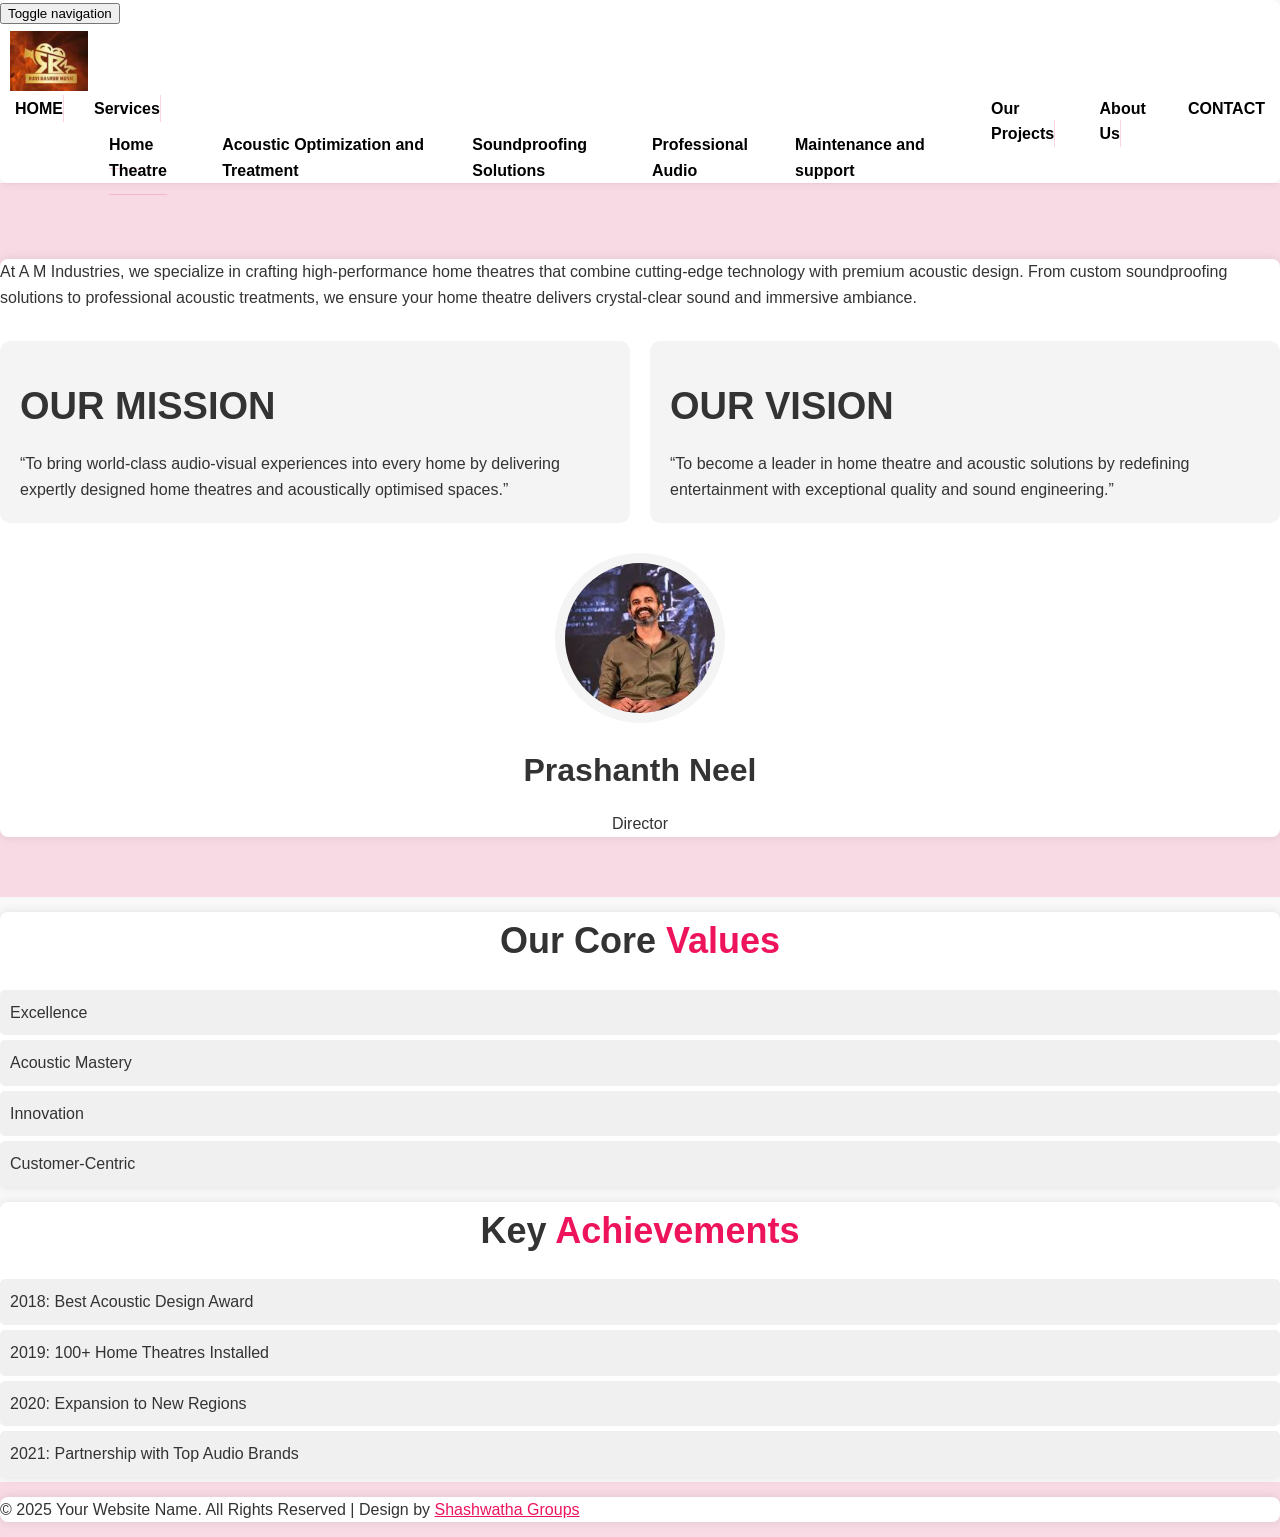
==== about.html @ f6847333 "am indrustries website" ====
<!DOCTYPE html>
<html lang="en">
<head>
    <meta charset="UTF-8">
    <meta name="viewport" content="width=device-width, initial-scale=1.0">
    <title>Contact Us</title>
    <link rel="stylesheet" href="css/global.css">
    <head>
        <meta charset="utf-8">
        <meta http-equiv="X-UA-Compatible" content="IE=edge">
        <meta name="viewport" content="width=device-width, initial-scale=1">
        <title>The Music</title>
        <link href="css/bootstrap.min.css" rel="stylesheet">
        <link href="css/global.css" rel="stylesheet">
        <link rel="stylesheet" type="text/css" href="css/font-awesome.min.css" />
        <link href="https://fonts.googleapis.com/css?family=Alata&display=swap" rel="stylesheet">
        <script src="js/jquery-2.1.1.min.js"></script>
        <script src="js/bootstrap.min.js"></script>
        <script src="js/ekko-lightbox.js"></script>
      </head>
</head>


<body>
    <body data-spy="scroll" data-target=".navbar" data-offset="50">
        <section id="header">
            <nav class="navbar navbar-default navbar-fixed-top">
                <div class="container">
                    <!-- Brand and toggle get grouped for better mobile display -->
                    <div class="navbar-header page-scroll">
                        <button type="button" class="navbar-toggle" data-toggle="collapse" data-target="#bs-example-navbar-collapse-1">
                            <span class="sr-only">Toggle navigation</span>
                            <span class="icon-bar"></span>
                            <span class="icon-bar"></span>
                            <span class="icon-bar"></span>
                        </button>
                        <a class="navbar-brand" href="index.html" style="display: flex; align-items: center;">
                        <img src="img/image3.png" alt="Logo" style="height: 60px; max-width: 100px; object-fit: contain;">
                    </a>
                    </div>
        

    <div class="collapse navbar-collapse" id="bs-example-navbar-collapse-1">
        <ul class="nav navbar-nav navbar-right">
            <li>
                <a class="tag_menu" href="index.html">HOME</a>
            </li>
            <li class="dropdown">
                <a class="tag_menu" href="#" data-toggle="dropdown" role="button" aria-expanded="false">Services<span class="caret"></span></a>
                <ul class="dropdown-menu drop_3" role="menu">
                  <li><a href="HomeTheatre.html">Home Theatre</a></li>
                  <li><a class="border_none" href="Acoustic.html">Acoustic Optimization and Treatment</a></li>
                  <li><a class="border_none" href="Soundproof.html">Soundproofing Solutions</a></li>
                  <li><a class="border_none" href="audio.html">Professional  Audio</a></li>
                  <li><a class="border_none" href="Maintenance.html">Maintenance and support</a></li>
                </ul>
             </li>
            <li>
                <a class="tag_menu" href="project.html">Our Projects</a>
            </li>
            <li>
                <a class="tag_menu" href="about.html">About Us</a>
            </li>
            
            
            
            <li>
                <a class="tag_menu border_none" href="Contact.html">CONTACT</a>
            </li>
            
        </ul>

    </div>
    <!-- /.navbar-collapse -->
</div>
<!-- /.container-fluid -->
</nav>
</section>


<section id="video">
    <div class="container">
      <div class="row">
        <div class="albums_1 text-center clearfix">
          <div class="col-sm-12">
            <p>
              At A M Industries, we specialize in crafting high-performance home
              theatres that combine cutting-edge technology with premium
              acoustic design. From custom soundproofing solutions to
              professional acoustic treatments, we ensure your home theatre
              delivers crystal-clear sound and immersive ambiance.
            </p>
          </div>
        </div>
		<div class="mission-vision">
            <div class="mission">
                <h2>OUR MISSION</h2>
                <p>“To bring world-class audio-visual experiences into every home by
					delivering expertly designed home theatres and acoustically
					optimised spaces.”</p>
            </div>
            <div class="vision">
                <h2>OUR VISION</h2>
                <p>“To become a leader in home theatre and acoustic solutions by
					redefining entertainment with exceptional quality and sound
					engineering.”</p>
            </div>
        </div>

        <div class="team-section">
            <div class="team-member">
                <img src="img/prashanth.jpeg" alt="Adarsha R.K">
                <h3>Prashanth Neel</h3>
                <p>Director</p>
            </div>
            <!-- <div class="team-member">
                <img src="images/team2.jpg" alt="Abhilash P">
                <h3>Abhilash P</h3>
                <p>Business Head</p>
            </div> -->
        </div>
       
  </section>

  <style>
    
    
    .key {
        padding: 10px;
        background-color: #f0f0f0;
        margin: 5px 0;
        cursor: pointer;
        border-radius: 5px;
        position: relative;
    }
    .content {
        display: none;
        padding: 10px;
        background-color: #d9edf7;
        margin: 5px 0;
        border-radius: 5px;
        position: absolute;
        left: 100%;
        top: 0;
        width: 200px;
    }
    .key:hover .content {
        display: block;
    }
</style>
  <section>
    <div class="container">
        <h1>Our Core <span class="col_1">Values</span></h1>
        <div class="key">Excellence
            <div class="content">We strive for perfection in every project.</div>
        </div>
        <div class="key">Acoustic Mastery
            <div class="content">Precision in soundproofing and sound optimization.</div>
        </div>
        <div class="key">Innovation
            <div class="content">Staying ahead with the latest advancements in audiovisual and acoustic technology.</div>
        </div>
        <div class="key">Customer-Centric
            <div class="content">Crafting solutions tailored to every client's unique needs.</div>
        </div>
    </div>
</section>

<section>
    <div class="container">
        <h1>Key <span class="col_1">Achievements</span></h1>
        <div class="key">2018: Best Acoustic Design Award
            <div class="content">Recognized for outstanding acoustic optimization in residential spaces.</div>
        </div>
        <div class="key">2019: 100+ Home Theatres Installed
            <div class="content">Surpassed the milestone of installing over 100 custom home theatres.</div>
        </div>
        <div class="key">2020: Expansion to New Regions
            <div class="content">Extended our services to multiple new cities across the country.</div>
        </div>
        <div class="key">2021: Partnership with Top Audio Brands
            <div class="content">Collaborated with leading audio equipment manufacturers to enhance service offerings.</div>
        </div>
    </div>
</section>


<section id="footer_bottom">
    <div class="container">
     <div class="row">
       <div class="footer_bottom_1 text-center clearfix">
        <div class="col-sm-12">
         <p class="mgt col_5"> © 2025 Your Website Name. All Rights Reserved | Design by <a class="col_1" href="http://www.Shashwatha Groups.com">Shashwatha Groups</a></p>
        </div>
      </div>
     </div>
    </div>
   </section>
   
   <script>
       $(document).ready(function() {              
       $('i.glyphicon-thumbs-up, i.glyphicon-thumbs-down').click(function(){    
           var $this = $(this),
           c = $this.data('count');    
           if (!c) c = 0;
           c++;
           $this.data('count',c);
           $('#'+this.id+'-bs3').html(c);
       });      
       $(document).delegate('*[data-toggle="lightbox"]', 'click', function(event) {
           event.preventDefault();
           $(this).ekkoLightbox();
       });                                        
   }); 
   
       </script>
   </body>
    
   </html>
---- css/global.css ----
/*
Template Name: The Music
File: Layout CSS
Author: TemplatesOnWeb
Author URI: https://www.Shashwatha Groups.com/
Licence: <a href="https://www.Shashwatha Groups.com/license">Website Template Licence</a>
*/
body{
  font-family: 'Alata', sans-serif;
     }
  h1,h2,h3,h4,h5,h6{
  padding:0;
  margin:0;
  color:#333;
  }
  a{
   color:#333;
   }
  a:hover{
  text-decoration:none;
  color:#333;
  }
  a:focus{
  text-decoration:none;
  color:#333;
  }
  ul{
  padding:0;
  margin:0;
  list-style:none;
  margin-top:15px;
  }
  li{
   font-size:16px;
    }
  p{
  padding:0;
  margin:0;
  font-size:16px;
  margin-top:15px;
  }
  h1{
  font-size:45px;
  margin-top:15px;
  font-weight:bold;
  }
  h2{
  font-size:38px;
  margin-top:15px;
  font-weight:bold;
  }
  h3{
  font-size:32px;
  margin-top:15px;
  font-weight:bold;
  }
  h4{
  font-size:24px;
  margin-top:15px;
  font-weight:bold;
  }
  h5{
  font-size:18px;
  margin-top:15px;
  }
  h6{
  font-size:16px;
  margin-top:15px;
  }
  .space_left{
  padding-left:0; 
  } 
  .space_right{
  padding-right:0;
  } 
  .space_all{
  padding:0; 
  } 
  .iw{
     width:100%;
     }
  .button{
  background:#ed145b;
  display:inline-block;
  color:#fff;
  padding:15px 30px 17px 30px;
  margin-top:10px;
    }
  .button:hover{
  background:#333;
  color:#fff;
    }
  .button_1{
  background:#333;
  display:inline-block;
  color:#fff;
  padding:15px 30px 17px 30px;
  margin-top:10px;
    }
  .button_1:hover{
  background:#ed145b;
  color:#fff;
    }
  
  .border_none{
    border:none!important;
    }
  .mgt{
    margin-top:0!important;
    }
  .bold{
   font-weight:bold!important;
    }
  .normal{
   font-weight:100!important;
    }
  .navbar {
   min-height:auto; 
   margin-bottom:0;
   border:none;
   border-radius:0;
  }
  .col{
  color:#fff;  
    }
  .col_1{
   color:#ed145b;
   }
  .col_2{
   color:#999;
   }
  .col_3{
   color:#ddd!important;
   }
  .pdb{
  padding-bottom:0!important; 
   }
  .block{
  display:block; 
   }
  .inline{
  display:inline-block; 
   }
  .big{
  text-transform:uppercase; 
   }
  /*********************header****************/
  #header .navbar{
  background:#fff;
  border-bottom:1px solid #ed145b2e; 
   }
  /* .navbar-brand{
  background:#333!important;
  color:#fff!important; 
  font-size:32px;
  padding:0;
  margin:0;
  padding:12px 10px;
   } */
  .tag_menu{
  color:#000!important; 
  font-weight:bold;
  border-right:1px solid #ed145b2e;
  padding-top:5px!important;
  padding-bottom:5px!important;
  margin-top:10px;
   }
  .tag_menu:hover{
  color:#ed145b!important;
  background:none!important;
   }
  .tag_menu:focus{
  color:#ed145b!important;
  background:none!important;
   }
  .drop_1 {
  min-width: 200px;
  margin-top:11px!important;
  }
  .drop_1 a {
  padding-top: 15px!important;
  padding-bottom: 15px!important;
  font-weight: bold!important;
  }
  .drop_1 a:hover {
  background:#ed145b!important;
  color:#fff!important;
  }
  .navbar .navbar-nav>.active>a {
  background: none!important;
  color: #ed145b!important;
  }
  .active_tab{
  background: none!important;
  color: #ed145b!important; 
   }
   
  #header .drop_3 {
  padding:0;
  min-width: 200px;
  margin-top: 11px;
  border-radius: 0;
  }
  #header .drop_3 a {
  padding-top: 15px;
  padding-bottom: 15px;
  color: #000;
  border-bottom: 1px solid #ed145b2e;
  }
  #header .drop_3 a:hover {
  background:none;
  color: #ed145b;
  }
  /*********************header_end****************/
  
  /*********************center_home****************/
  .fade-carousel {
      position: relative;
      min-height: 600px;
  }
  .fade-carousel .carousel-inner .item {
      min-height: 600px;
  }
  .fade-carousel .carousel-indicators > li {
      margin: 0 4px;
      opacity: .8;
  }
  .fade-carousel .carousel-indicators > li.active {
    opacity: 1;
  }
  
  .hero h1{
  font-size:52px;
  color:#fff;
   }
  .hero h3{
  color:#fff;
   }
  .hero p{
  color:#fff;
   }
  /********************************/
  /*          Hero Headers        */
  /********************************/
  .hero {
      position: absolute;
    width:40%;
      top: 52%;
      left:25%;
    padding:20px 15px;
      z-index: 2;
      text-transform:capitalize;
      text-shadow: 1px 1px 0 rgba(0,0,0,.75);
    -webkit-transform: translate3d(-50%,-50%,0);
    -moz-transform: translate3d(-50%,-50%,0);
    -ms-transform: translate3d(-50%,-50%,0);
    -o-transform: translate3d(-50%,-50%,0);
    transform: translate3d(-50%,-50%,0);
    background:#ed145b47;
  }
  
  
  .fade-carousel .carousel-inner .item .hero {
      opacity: 0;
      -webkit-transition: 2s all ease-in-out .1s;
         -moz-transition: 2s all ease-in-out .1s; 
          -ms-transition: 2s all ease-in-out .1s; 
           -o-transition: 2s all ease-in-out .1s; 
              transition: 2s all ease-in-out .1s; 
  }
  .fade-carousel .carousel-inner .item.active .hero {
      opacity: 1;
      -webkit-transition: 2s all ease-in-out .1s;
         -moz-transition: 2s all ease-in-out .1s; 
          -ms-transition: 2s all ease-in-out .1s; 
           -o-transition: 2s all ease-in-out .1s; 
              transition: 2s all ease-in-out .1s;    
  }
  
  /********************************/
  /*            Overlay           */
  /********************************/
  .overlay {
      position: absolute;
      width: 100%;
      height: 100%;
      z-index: 2;
      opacity: 1;
  }
  
  /********************************/
  /*          Custom Buttons      */
  /********************************/
  
  /********************************/
  /*       Slides backgrounds     */
  /********************************/
  .fade-carousel .slides .slide-1, 
  .fade-carousel .slides .slide-2,
  .fade-carousel .slides .slide-3 {
    min-height: 800px;
    background-size: cover;
    background-position: center center;
    background-repeat: no-repeat;
  }
  .fade-carousel .slides .slide-1 {
       background-image: url(../img/image7.png);
  }
  .fade-carousel .slides .slide-2 {
    background-image: url(../img/009.jpg);
  }
  .fade-carousel .slides .slide-3 {
    background-image: url(../img/blank-empty-cinema-theater-space-260nw-2500893543.jpg);
  }
  #center .carousel-indicators{
    bottom:0;
    }
  .fade-carousel .carousel-indicators > li{
        background: #fff;
      border-color: #fff;
      width:18px;
      height:18px;
    }
  .fade-carousel .carousel-indicators > li.active{
        width:18px;
      height:18px;
      background:#ed145b;
      border-color:#ed145b;
    }
  /*********************center_home_end****************/
  
  /*********************albums****************/
  #albums{
  padding-top:60px;
  padding-bottom:60px; 
   }
  .albums_2i h4 a{
  background:#ed145b;
  width:70%;
  margin-left:auto;
  margin-right:auto; 
  text-align:center;
  padding:8px;
  display:block;
  color:#fff;
   }
  .albums_2i h4 a:hover{
  background:#333;
   }
  .albums_2i h5{
  background:#000;
  width:60%;
  padding:8px;
  margin-left:auto;
  margin-right:auto; 
  color:#fff;
   }
  .albums_2{
  margin-top:30px; 
   }
  .albums_2i img:hover{
  border-radius:50%; 
   }
  .albums_3{
  margin-top:10px; 
   }
  /*********************albums_end****************/
  
  body {
    font-family: Arial, sans-serif;
    margin: 0;
    padding: 0;
    color: #333;
    line-height: 1.6;
}

header {
    display: flex;
    justify-content: space-between;
    align-items: center;
    background: #fff;
    padding: 20px;
    border-bottom: 2px solid red;
}

.logo h1 {
    font-size: 24px;
    margin: 0;
}

nav ul {
    list-style: none;
    display: flex;
    margin: 0;
    padding: 0;
}

nav ul li {
    margin: 0 15px;
}

nav ul li a {
    text-decoration: none;
    font-size: 16px;
    color: black;
    font-weight: bold;
}

nav ul li a.active {
    color: red;
}

.about-section {
    max-width: 1100px;
    margin: 30px auto;
    padding: 20px;
    text-align: center;
}

.mission-vision {
    display: flex;
    justify-content: space-between;
    gap: 20px;
    margin-top: 30px;
}

.mission, .vision {
    flex: 1;
    background: #f4f4f4;
    padding: 20px;
    border-radius: 10px;
}

.team-section {
    display: flex;
    justify-content: center;
    gap: 30px;
    margin-top: 30px;
}

.team-member {
    text-align: center;
}

.team-member img {
    width: 150px;
    height: 150px;
    border-radius: 50%;
    object-fit: cover;
    background: #f4f4f4;
    padding: 10px;
}

footer {
    background: red;
    color: white;
    text-align: center;
    padding: 15px;
    margin-top: 30px;
}






  .services {
    text-align: center;
}

.service-container {
    display: flex;
    flex-wrap: wrap;
    justify-content: center;
    gap: 20px;
}

.service {
    width: 300px;
    text-align: center;
}

.service img {
    width: 100%;
    height: auto;
    border-radius: 10px;
}

.service-btn {
    background-color: #ff0066;
    color: white;
    border: none;
    padding: 10px;
    width: 100%;
    font-size: 16px;
    cursor: pointer;
    border-radius: 5px;
}

.service-btn:hover {
    background-color: #cc0052;
}




  /* Services Section */
.services-section {
  text-align: center;
  padding: 50px;
  background: #fff;
}

.service {
  background: #ddd;
  padding: 20px;
  margin: 10px;
  display: inline-block;
  width: 30%;
  border-radius: 10px;
  box-shadow: 0 4px 6px rgba(0, 0, 0, 0.1);
  transition: transform 0.3s;
}

.service:hover {
  transform: scale(1.05);
}

  /*********************events****************/
  
  
  #events{
  padding-top:60px;
  padding-bottom:60px;
  background:#ed145b21;
   }
  .events_1i span{
  font-size:40px;
  display:inline-block;
  margin-right:5px; 
   }
  .events_1i h6{
  display:inline-block; 
   }
  .events_1i1 img{
  display:inline-block;
  margin-right:10px;
  float:left;
   }
  .events_1i1{
  margin-top:10px;
   }
  .events_1{
  background:#fff;
  padding:12px 15px 15px 15px; 
  margin-top:30px;
   }
  .events_1i2 h5{
  margin-top:5px!important;
   }
  /*********************events_end****************/
  
  /*********************timing****************/
  #timing{
  background:#333;
  padding-top:60px;
  padding-bottom:60px; 
   }
  .preview_1li1 ul li{
  display:inline-block;
  text-align:center;
  background:#ed145b;
  color:#fff;
  width:100px;
  height:100px;
  font-size:30px;
  font-weight:bold;
  padding-top:15px;
  margin-left:3px;
  margin-right:3px;
  border-radius:3px;
   }
  .preview_1li1 ul li span{
  font-size:14px;
  display:block; 
   }
  /*********************timing_end****************/
  
  /*********************gallery****************/
  #gallery{
  padding-top:60px;
  padding-bottom:60px; 
   }
  
  .modal-content{
    margin-top:100px!important;
    }
  .panel { position: relative; overflow: hidden; display: block; border-radius: 0 !important;  margin-bottom:0; border:none; }
  .panel-default { border-color: #ebedef !important; }
  .panel .panel-body { position: relative; padding: 0 !important; overflow: hidden; height: auto; }
  .panel .panel-body a { overflow: hidden; }
  .panel .panel-body a img { display: block; margin: 0; width: 100%; height: auto; 
      transition: all 0.5s; 
      -moz-transition: all 0.5s; 
      -webkit-transition: all 0.5s; 
      -o-transition: all 0.5s; 
  }
  .panel .panel-body a.zoom:hover img { transform: scale(1.3); -ms-transform: scale(1.3); -webkit-transform: scale(1.3); -o-transform: scale(1.3); -moz-transform: scale(1.3); }
  .panel .panel-body a.zoom span.overlay { position: absolute; top: 0; left: 0; visibility: hidden; height: 100%; width: 100%; background-color: #000; opacity: 0; 
      transition: opacity .25s ease-out;
      -moz-transition: opacity .25s ease-out;
      -webkit-transition: opacity .25s ease-out;
      -o-transition: opacity .25s ease-out;
  }     
  .panel .panel-body a.zoom:hover span.overlay { display: block; visibility: visible; opacity: 0.55; -moz-opacity: 0.55; -webkit-opacity: 0.55; filter: alpha(opacity=65); -ms-filter: "progid:DXImageTransform.Microsoft.Alpha(Opacity=65)"; }  
  .panel .panel-body a.zoom:hover span.overlay i { position: absolute; top: 45%; left: 0%; width: 100%; font-size: 2.25em; color: #fff !important; text-align: center;
      opacity: 1;
      -moz-opacity: 1;
      -webkit-opacity: 1;
      filter: alpha(opacity=1);    
      -ms-filter: "progid:DXImageTransform.Microsoft.Alpha(Opacity=1)";
  }
  .
  
  .modal-title { font: 400 normal 1.625em "Roboto",Arial,Verdana,sans-serif; }
  .modal-footer { font: 400 normal 1.125em "Roboto",Arial,Verdana,sans-serif; } 
  
  /*!
   * Lightbox for Bootstrap 3 by @ashleydw
   * https://github.com/ashleydw/lightbox
   *
   * License: https://github.com/ashleydw/lightbox/blob/master/LICENSE
   */.ekko-lightbox-container{position:relative}.ekko-lightbox-nav-overlay{position:absolute;top:0;left:0;z-index:100;width:100%;height:100%}.ekko-lightbox-nav-overlay a{z-index:100;display:block;width:49%;height:100%;padding-top:45%;font-size:30px;color:#fff;text-shadow:2px 2px 4px #000;opacity:0;filter:dropshadow(color=#000000,offx=2,offy=2);-webkit-transition:opacity .5s;-moz-transition:opacity .5s;-o-transition:opacity .5s;transition:opacity .5s}.ekko-lightbox-nav-overlay a:empty{width:49%}.ekko-lightbox a:hover{text-decoration:none;opacity:1}.ekko-lightbox .glyphicon-chevron-left{left:0;float:left;padding-left:15px;text-align:left}.ekko-lightbox .glyphicon-chevron-right{right:0;float:right;padding-right:15px;text-align:right}.ekko-lightbox .modal-footer{text-align:left}
  
  .gallery_1{
  margin-top:30px; 
   }
  /*********************gallery_end****************/
  
  /*********************video****************/
  #video{
  padding-top:60px;
  padding-bottom:60px;
  background:#ed145b21;
   }
  .video_1{
  margin-top:30px; 
   }
  /*********************video_end****************/
  
  /*********************news****************/
  #news{
  padding-top:60px;
  padding-bottom:60px;
   }
  .news_1{
  margin-top:30px; 
   }
  .news_1i{
  background: #ed145b21;
  padding: 15px; 
   }
  .news_1i ul li {
      display: inline-block;
      margin-right: 10px;
  }
  .news_1i ul li i {
      margin-right: 5px;
      color: #999;
  }
  /*********************news_end****************/
  
  /*********************enquiry****************/
  #enquiry{
  padding-top:60px;
  padding-bottom:60px;
  background:#ed145b21;
   }
  .enquiry_1 .input-group {
   width:50%;
   margin-left:auto;
   margin-right:auto;
   margin-top:20px;
   }
  .enquiry_1 .input-group .form-control {
  border-radius: 30px 0 0 30px;
  height:55px;
  font-size:16px;
  box-shadow:none;
  border-right:none;
  border-color:#eee;
   }
  .enquiry_1 .input-group .btn {
  margin-left:0!important;
  background:#ed145b;
  border-color:#ed145b;
  padding: 15.4px 30px;
  font-size:16px;
  border-radius: 0 30px 30px 0;
   }
  .enquiry_1 .input-group .btn:hover {
  opacity:0.9;
   }
  /*********************enquiry_end****************/
  
  /*********************artist****************/
  #artist{
  padding-top:60px;
  padding-bottom:60px; 
   }
  .artist_1{
  margin-top:30px; 
   }

   .projects-section {
    text-align: center;
    padding: 40px 20px;
    background-color: #fff;
  }
  
  .projects-section h2 {
    font-size: 2rem;
    margin-bottom: 10px;
    color: #d90000; /* Matches the red theme from the example */
  }
  
  .projects-section p {
    font-size: 1rem;
    color: #555;
    margin-bottom: 30px;
  }
  
  .projects-grid {
    display: flex;
    justify-content: center;
    align-items: center;
    flex-wrap: wrap;
    gap: 20px;
  }
  
  .project-item {
    width: 300px;
    height: 200px;
    overflow: hidden;
    border-radius: 10px;
    box-shadow: 0 4px 6px rgba(0, 0, 0, 0.1);
    transition: transform 0.3s ease, box-shadow 0.3s ease;
  }
  
  .project-item img {
    width: 100%;
    height: 100%;
    object-fit: cover;
  }
  
  .project-item:hover {
    transform: scale(1.05);
    box-shadow: 0 6px 12px rgba(0, 0, 0, 0.2);
  }
  
  .more-projects-btn {
    margin-top: 30px;
    padding: 10px 20px;
    font-size: 1rem;
    color: #fff;
    background-color: #d90000;
    border: none;
    border-radius: 5px;
    cursor: pointer;
    transition: background-color 0.3s ease, transform 0.2s ease;
  }
  
  .more-projects-btn:hover {
    background-color: #b00000;
    transform: translateY(-2px);
  }




  .carousel-container {
    display: flex;
    justify-content: center;
    align-items: center;
    transition: transform 0.5s ease-in-out;
  }
  .carousel-images {
    display: flex;
    align-items: center;
  }
  
  .carousel-image {
    transition: transform 0.5s ease, opacity 0.5s ease;
    width: 150px;
    height: auto;
    opacity: 0.6;
  }
  
  .carousel-image.active {
    width: 300px;
    opacity: 1;
    transform: scale(1.2);
  }
  
  .carousel-buttons {
    position: absolute;
    top: 50%;
    width: 100%;
    display: flex;
    justify-content: space-between;
    transform: translateY(-50%);
  }
  
  .carousel-buttons button {
    background-color: rgba(0, 0, 0, 0.5);
    color: #fff;
    border: none;
    border-radius: 50%;
    width: 40px;
    height: 40px;
    cursor: pointer;
    outline: none;
    display: flex;
    justify-content: center;
    align-items: center;
  }
  
  .carousel-buttons button:hover {
    background-color: rgba(0, 0, 0, 0.8);
  }

  /*********************artist_end****************/
  
  /*********************contact****************/
  #contact{
  padding-top:60px;
  padding-bottom:60px;
  background:#ed145b21; 
   }
  .contact_1r .form-control{
  height:50px;
  margin-bottom:20px;
  border:none;
  background:#fff; 
  box-shadow:none;
  font-size:16px;
  border-bottom:3px solid #ed145b;
   }
  .contact_1r .form_1{
  height:150px; 
   }
  .contact_1{
  margin-top:30px; 
   }

     /* General Styles */
body {
  font-family: Arial, sans-serif;
  margin: 0;
  padding: 0;
  background: #f8f8f8;
  color: #333;
 

}
.container {

  
  background: white;
  box-shadow: 0 0 10px rgba(0, 0, 0, 0.1);
  border-radius: 8px;
}

/* Section Heading */
h1 {
  text-align: center;
  font-size: 36px;
  margin-bottom: 20px;
}

h1 .highlight {
  color: red;
}

/* Contact Wrapper */
.contact-wrapper {
  display: flex;
  flex-wrap: wrap;
  justify-content: space-between;
}

/* Left Side - Contact Form */
.contact-form {
  flex: 1;
  min-width: 300px;
  padding: 20px;
}

.contact-form input, 
.contact-form textarea {
  width: 100%;
  padding: 10px;
  margin-bottom: 15px;
  border: 1px solid #ccc;
  border-radius: 5px;
  font-size: 16px;
}

.contact-form textarea {
  resize: none;
}

.contact-form button {
  width: 100%;
  background: red;
  color: white;
  padding: 10px;
  border: none;
  font-size: 16px;
  border-radius: 5px;
  cursor: pointer;
}

.contact-form button:hover {
  background: darkred;
}

/* Right Side - Contact Info */
.contact-info {
  flex: 1;
  min-width: 300px;
  padding: 20px;
  background: #f5f5f5;
  border-radius: 8px;
}

.contact-info h2 {
  color: red;
}

.contact-info a {
  color: blue;
  text-decoration: none;
}

.contact-info .map {
  margin-top: 15px;
}

/* Responsive Design */
@media (max-width: 768px) {
  .contact-wrapper {
      flex-direction: column;
  }
}



  /*********************contact_end****************/
  #core-values {
    padding: 50px 0;
    background-color: #f9f9f9;
}

.core-values-list {
    margin: 20px auto;
    max-width: 800px;
}

.core-values-list dt {
    font-weight: bold;
    margin-top: 20px;
    font-size: 1.2em;
}

.core-values-list dd {
    margin-left: 0;
    margin-bottom: 10px;
    font-size: 1em;
}




.flex-container {
  display: flex;
  flex-wrap: wrap;
  justify-content: space-between;
  margin: 20px 0;
}

/* Individual section styling */
.flex-item {
  flex: 1;
  margin: 10px;
  padding: 20px;
  box-shadow: 0 0 10px rgba(0, 0, 0, 0.1);
  background-color: #fff;
}

/* Ensure equal height for both sections */
.flex-item h1 {
  margin-top: 0;
}

/* Responsive adjustments */
@media (max-width: 768px) {
  .flex-container {
      flex-direction: column;
  }
}


  /*********************footer****************/
  #footer{
  padding-top:40px;
  padding-bottom:40px;
   }
  .footer_1i1 ul li a {
  background:#daba4c;
  }
  .footer_1i2 p{
  border-bottom:1px solid #ed145b2e;
  padding-bottom:15px;
   }
  .footer_1i3 p i{
  font-size:6px; 
  margin-right:5px;
  vertical-align:middle;
   }
  .footer_1i4 .form-control{
  height:50px;
  margin-top:20px;
  border:none;
  box-shadow:none;
  font-size:16px;
  border-bottom:3px solid #ed145b;
  background:#ed145b21;
   }
  .footer_1i4 .form_1{
  height:100px; 
   }
  #footer_bottom{
  padding-top:15px;
  padding-bottom:15px;
  background:#ed145b21;
   }
   
  /* footer social icons */
  ul.social-network {
    list-style: none;
    display: block;
    margin-left:0 !important;
    padding: 0;
  }
  ul.social-network li {
    display: inline-block;
    margin: 0 1px;
  }
  
  
  /* footer social icons */
  .social-network a.icoRss:hover {
    background-color: #F56505;
  }
  .social-network a.icoFacebook:hover {
    background-color:#3B5998;
  }
  .social-network a.icoTwitter:hover {
    background-color:#33ccff;
  }
  .social-network a.icoGoogle:hover {
    background-color:#BD3518;
  }
  .social-network a.icoVimeo:hover {
    background-color:#0590B8;
  }
  .social-network a.icoLinkedin:hover {
    background-color:#007bb7;
  }
  .social-network a.icoRss:hover i, .social-network a.icoFacebook:hover i, .social-network a.icoTwitter:hover i,
  .social-network a.icoGoogle:hover i, .social-network a.icoVimeo:hover i, .social-network a.icoLinkedin:hover i {
    color:#fff;
  }
  a.socialIcon:hover, .socialHoverClass {
    color:#44BCDD;
  }
  
  .social-circle li a {
    display:inline-block;
    position:relative;
    margin:0 auto 0 auto;
    -moz-border-radius:50%;
    -webkit-border-radius:50%;
    border-radius:50%;
    text-align:center;
    width: 40px;
    height: 40px;
    font-size:16px;
  }
  .social-circle li i {
    margin:0;
    line-height:40px;
    text-align: center;
  }
  
  .social-circle li a:hover i, .triggeredHover {
    -moz-transform: rotate(360deg);
    -webkit-transform: rotate(360deg);
    -ms--transform: rotate(360deg);
    transform: rotate(360deg);
    -webkit-transition: all 0.2s;
    -moz-transition: all 0.2s;
    -o-transition: all 0.2s;
    -ms-transition: all 0.2s;
    transition: all 0.2s;
  }
  .social-circle i {
    color: #fff;
    -webkit-transition: all 0.8s;
    -moz-transition: all 0.8s;
    -o-transition: all 0.8s;
    -ms-transition: all 0.8s;
    transition: all 0.8s;
  }
  .footer_1i1 ul li a {
  background:#ed145b;
  }
  /*********************footer_end****************/
  
  
  @media screen and (max-width : 767px){
  .space_left{
  padding-left:15px; 
  } 
  .space_right{
  padding-right:15px; 
  } 
  .space_all{
  padding-left:15px;
  padding-right:15px;
  } 
  .navbar-collapse{
  box-shadow:none; 
  max-height:none; 
    }
  .navbar .navbar-collapse, .navbar-default .navbar-form {
      border:none;
  }
  .navbar-toggle{
   background:#ed145b;
   border:none;
   border-radius:0; 
   margin-top:9px;
    }
  .navbar-toggle:hover{
   background:#ed145b!important; 
    }
  .navbar-toggle:focus{
   background:#ed145b!important; 
    }
  .navbar-toggle .icon-bar{
   background:#fff!important; 
    }
  .navbar {
  position:static;
  text-align:center;
  width:100%;
  background: #ed145b;
  padding:0;
    }
  .dropdown-menu{
  background:#fff!important; 
   }
  .dropdown-menu a{
  font-size:24px;
   }
  .tag_menu {
  font-size: 26px;
  border-bottom: 1px solid #ed145b2e;
  padding-bottom:15px!important;
  border-right:none;
  }
  .tag_menu:hover {
  border-bottom: 1px solid #ed145b2e!important;
  }
  .tag_menu:focus {
  border-bottom: 1px solid #ed145b2e!important;
  }
  
  .hero {
      width: 100%;
    left:50%;
    text-align:center;
  }
  .albums_2i{
   margin-bottom:10px;
   }
  #events{
  text-align:center; 
   }
  .events_1i1 img{
  float:none; 
   }
  .events_1i1 h5{
  display:inline-block;
   }
  #timing{
  text-align:center; 
   }
  .preview_1li1{
   text-align:center; 
   margin-top:10px;
   }
  .preview_1li1 ul li{
   margin-top:10px;
   }
  .video_1 .col-sm-6{
  margin-top:10px; 
   }
  .news_1i{
   text-align:center; 
   margin-top:10px; 
   }
  .enquiry_1 .input-group{
  width:100%; 
   }
  .artist_1i{
  margin-top:10px; 
   }
  .contact_1r{
  margin-top:10px;  
   }
  #footer{
  text-align:center; 
   }
  .footer_1i2{
  margin-top:15px; 
  margin-bottom:15px; 
   }
  .footer_1i4{
  margin-top:15px; 
   }
  }
  @media (min-width:768px) and (max-width:991px) {
  .container{
  width:100%; 
   }
  .tag_menu{
  padding-left:10px!important;
  padding-right:10px!important; 
   }
  .preview_1li1 ul li {
      width: 70px;
      height: 70px;
      font-size: 20px;
      font-weight: bold;
      padding-top:5px;
  }
  .timing_1l h1{
  font-size:36px; 
   }
  ul.social-network li{
  margin-bottom:5px; 
   }
   }
   
  @media (min-width:992px) and (max-width:1200px) {
  .container{
  width:100%; 
   }
  ul.social-network li{
  margin-bottom:5px; 
   }
    }
  @media (min-width:1201px) and (max-width:1350px) {
  
   }
  
  
  
  



   /* global.css */

/* General Styles */
.navbar-brand img {
  max-height: 500px; /* Adjust this value for logo height */
  display: inline-block;
  vertical-align: middle;
  padding:0;
  margin:0;
  padding:5px 10px;
}
---- css/global.css ----
/*
Template Name: The Music
File: Layout CSS
Author: TemplatesOnWeb
Author URI: https://www.Shashwatha Groups.com/
Licence: <a href="https://www.Shashwatha Groups.com/license">Website Template Licence</a>
*/
body{
  font-family: 'Alata', sans-serif;
     }
  h1,h2,h3,h4,h5,h6{
  padding:0;
  margin:0;
  color:#333;
  }
  a{
   color:#333;
   }
  a:hover{
  text-decoration:none;
  color:#333;
  }
  a:focus{
  text-decoration:none;
  color:#333;
  }
  ul{
  padding:0;
  margin:0;
  list-style:none;
  margin-top:15px;
  }
  li{
   font-size:16px;
    }
  p{
  padding:0;
  margin:0;
  font-size:16px;
  margin-top:15px;
  }
  h1{
  font-size:45px;
  margin-top:15px;
  font-weight:bold;
  }
  h2{
  font-size:38px;
  margin-top:15px;
  font-weight:bold;
  }
  h3{
  font-size:32px;
  margin-top:15px;
  font-weight:bold;
  }
  h4{
  font-size:24px;
  margin-top:15px;
  font-weight:bold;
  }
  h5{
  font-size:18px;
  margin-top:15px;
  }
  h6{
  font-size:16px;
  margin-top:15px;
  }
  .space_left{
  padding-left:0; 
  } 
  .space_right{
  padding-right:0;
  } 
  .space_all{
  padding:0; 
  } 
  .iw{
     width:100%;
     }
  .button{
  background:#ed145b;
  display:inline-block;
  color:#fff;
  padding:15px 30px 17px 30px;
  margin-top:10px;
    }
  .button:hover{
  background:#333;
  color:#fff;
    }
  .button_1{
  background:#333;
  display:inline-block;
  color:#fff;
  padding:15px 30px 17px 30px;
  margin-top:10px;
    }
  .button_1:hover{
  background:#ed145b;
  color:#fff;
    }
  
  .border_none{
    border:none!important;
    }
  .mgt{
    margin-top:0!important;
    }
  .bold{
   font-weight:bold!important;
    }
  .normal{
   font-weight:100!important;
    }
  .navbar {
   min-height:auto; 
   margin-bottom:0;
   border:none;
   border-radius:0;
  }
  .col{
  color:#fff;  
    }
  .col_1{
   color:#ed145b;
   }
  .col_2{
   color:#999;
   }
  .col_3{
   color:#ddd!important;
   }
  .pdb{
  padding-bottom:0!important; 
   }
  .block{
  display:block; 
   }
  .inline{
  display:inline-block; 
   }
  .big{
  text-transform:uppercase; 
   }
  /*********************header****************/
  #header .navbar{
  background:#fff;
  border-bottom:1px solid #ed145b2e; 
   }
  /* .navbar-brand{
  background:#333!important;
  color:#fff!important; 
  font-size:32px;
  padding:0;
  margin:0;
  padding:12px 10px;
   } */
  .tag_menu{
  color:#000!important; 
  font-weight:bold;
  border-right:1px solid #ed145b2e;
  padding-top:5px!important;
  padding-bottom:5px!important;
  margin-top:10px;
   }
  .tag_menu:hover{
  color:#ed145b!important;
  background:none!important;
   }
  .tag_menu:focus{
  color:#ed145b!important;
  background:none!important;
   }
  .drop_1 {
  min-width: 200px;
  margin-top:11px!important;
  }
  .drop_1 a {
  padding-top: 15px!important;
  padding-bottom: 15px!important;
  font-weight: bold!important;
  }
  .drop_1 a:hover {
  background:#ed145b!important;
  color:#fff!important;
  }
  .navbar .navbar-nav>.active>a {
  background: none!important;
  color: #ed145b!important;
  }
  .active_tab{
  background: none!important;
  color: #ed145b!important; 
   }
   
  #header .drop_3 {
  padding:0;
  min-width: 200px;
  margin-top: 11px;
  border-radius: 0;
  }
  #header .drop_3 a {
  padding-top: 15px;
  padding-bottom: 15px;
  color: #000;
  border-bottom: 1px solid #ed145b2e;
  }
  #header .drop_3 a:hover {
  background:none;
  color: #ed145b;
  }
  /*********************header_end****************/
  
  /*********************center_home****************/
  .fade-carousel {
      position: relative;
      min-height: 600px;
  }
  .fade-carousel .carousel-inner .item {
      min-height: 600px;
  }
  .fade-carousel .carousel-indicators > li {
      margin: 0 4px;
      opacity: .8;
  }
  .fade-carousel .carousel-indicators > li.active {
    opacity: 1;
  }
  
  .hero h1{
  font-size:52px;
  color:#fff;
   }
  .hero h3{
  color:#fff;
   }
  .hero p{
  color:#fff;
   }
  /********************************/
  /*          Hero Headers        */
  /********************************/
  .hero {
      position: absolute;
    width:40%;
      top: 52%;
      left:25%;
    padding:20px 15px;
      z-index: 2;
      text-transform:capitalize;
      text-shadow: 1px 1px 0 rgba(0,0,0,.75);
    -webkit-transform: translate3d(-50%,-50%,0);
    -moz-transform: translate3d(-50%,-50%,0);
    -ms-transform: translate3d(-50%,-50%,0);
    -o-transform: translate3d(-50%,-50%,0);
    transform: translate3d(-50%,-50%,0);
    background:#ed145b47;
  }
  
  
  .fade-carousel .carousel-inner .item .hero {
      opacity: 0;
      -webkit-transition: 2s all ease-in-out .1s;
         -moz-transition: 2s all ease-in-out .1s; 
          -ms-transition: 2s all ease-in-out .1s; 
           -o-transition: 2s all ease-in-out .1s; 
              transition: 2s all ease-in-out .1s; 
  }
  .fade-carousel .carousel-inner .item.active .hero {
      opacity: 1;
      -webkit-transition: 2s all ease-in-out .1s;
         -moz-transition: 2s all ease-in-out .1s; 
          -ms-transition: 2s all ease-in-out .1s; 
           -o-transition: 2s all ease-in-out .1s; 
              transition: 2s all ease-in-out .1s;    
  }
  
  /********************************/
  /*            Overlay           */
  /********************************/
  .overlay {
      position: absolute;
      width: 100%;
      height: 100%;
      z-index: 2;
      opacity: 1;
  }
  
  /********************************/
  /*          Custom Buttons      */
  /********************************/
  
  /********************************/
  /*       Slides backgrounds     */
  /********************************/
  .fade-carousel .slides .slide-1, 
  .fade-carousel .slides .slide-2,
  .fade-carousel .slides .slide-3 {
    min-height: 800px;
    background-size: cover;
    background-position: center center;
    background-repeat: no-repeat;
  }
  .fade-carousel .slides .slide-1 {
       background-image: url(../img/image7.png);
  }
  .fade-carousel .slides .slide-2 {
    background-image: url(../img/009.jpg);
  }
  .fade-carousel .slides .slide-3 {
    background-image: url(../img/blank-empty-cinema-theater-space-260nw-2500893543.jpg);
  }
  #center .carousel-indicators{
    bottom:0;
    }
  .fade-carousel .carousel-indicators > li{
        background: #fff;
      border-color: #fff;
      width:18px;
      height:18px;
    }
  .fade-carousel .carousel-indicators > li.active{
        width:18px;
      height:18px;
      background:#ed145b;
      border-color:#ed145b;
    }
  /*********************center_home_end****************/
  
  /*********************albums****************/
  #albums{
  padding-top:60px;
  padding-bottom:60px; 
   }
  .albums_2i h4 a{
  background:#ed145b;
  width:70%;
  margin-left:auto;
  margin-right:auto; 
  text-align:center;
  padding:8px;
  display:block;
  color:#fff;
   }
  .albums_2i h4 a:hover{
  background:#333;
   }
  .albums_2i h5{
  background:#000;
  width:60%;
  padding:8px;
  margin-left:auto;
  margin-right:auto; 
  color:#fff;
   }
  .albums_2{
  margin-top:30px; 
   }
  .albums_2i img:hover{
  border-radius:50%; 
   }
  .albums_3{
  margin-top:10px; 
   }
  /*********************albums_end****************/
  
  body {
    font-family: Arial, sans-serif;
    margin: 0;
    padding: 0;
    color: #333;
    line-height: 1.6;
}

header {
    display: flex;
    justify-content: space-between;
    align-items: center;
    background: #fff;
    padding: 20px;
    border-bottom: 2px solid red;
}

.logo h1 {
    font-size: 24px;
    margin: 0;
}

nav ul {
    list-style: none;
    display: flex;
    margin: 0;
    padding: 0;
}

nav ul li {
    margin: 0 15px;
}

nav ul li a {
    text-decoration: none;
    font-size: 16px;
    color: black;
    font-weight: bold;
}

nav ul li a.active {
    color: red;
}

.about-section {
    max-width: 1100px;
    margin: 30px auto;
    padding: 20px;
    text-align: center;
}

.mission-vision {
    display: flex;
    justify-content: space-between;
    gap: 20px;
    margin-top: 30px;
}

.mission, .vision {
    flex: 1;
    background: #f4f4f4;
    padding: 20px;
    border-radius: 10px;
}

.team-section {
    display: flex;
    justify-content: center;
    gap: 30px;
    margin-top: 30px;
}

.team-member {
    text-align: center;
}

.team-member img {
    width: 150px;
    height: 150px;
    border-radius: 50%;
    object-fit: cover;
    background: #f4f4f4;
    padding: 10px;
}

footer {
    background: red;
    color: white;
    text-align: center;
    padding: 15px;
    margin-top: 30px;
}






  .services {
    text-align: center;
}

.service-container {
    display: flex;
    flex-wrap: wrap;
    justify-content: center;
    gap: 20px;
}

.service {
    width: 300px;
    text-align: center;
}

.service img {
    width: 100%;
    height: auto;
    border-radius: 10px;
}

.service-btn {
    background-color: #ff0066;
    color: white;
    border: none;
    padding: 10px;
    width: 100%;
    font-size: 16px;
    cursor: pointer;
    border-radius: 5px;
}

.service-btn:hover {
    background-color: #cc0052;
}




  /* Services Section */
.services-section {
  text-align: center;
  padding: 50px;
  background: #fff;
}

.service {
  background: #ddd;
  padding: 20px;
  margin: 10px;
  display: inline-block;
  width: 30%;
  border-radius: 10px;
  box-shadow: 0 4px 6px rgba(0, 0, 0, 0.1);
  transition: transform 0.3s;
}

.service:hover {
  transform: scale(1.05);
}

  /*********************events****************/
  
  
  #events{
  padding-top:60px;
  padding-bottom:60px;
  background:#ed145b21;
   }
  .events_1i span{
  font-size:40px;
  display:inline-block;
  margin-right:5px; 
   }
  .events_1i h6{
  display:inline-block; 
   }
  .events_1i1 img{
  display:inline-block;
  margin-right:10px;
  float:left;
   }
  .events_1i1{
  margin-top:10px;
   }
  .events_1{
  background:#fff;
  padding:12px 15px 15px 15px; 
  margin-top:30px;
   }
  .events_1i2 h5{
  margin-top:5px!important;
   }
  /*********************events_end****************/
  
  /*********************timing****************/
  #timing{
  background:#333;
  padding-top:60px;
  padding-bottom:60px; 
   }
  .preview_1li1 ul li{
  display:inline-block;
  text-align:center;
  background:#ed145b;
  color:#fff;
  width:100px;
  height:100px;
  font-size:30px;
  font-weight:bold;
  padding-top:15px;
  margin-left:3px;
  margin-right:3px;
  border-radius:3px;
   }
  .preview_1li1 ul li span{
  font-size:14px;
  display:block; 
   }
  /*********************timing_end****************/
  
  /*********************gallery****************/
  #gallery{
  padding-top:60px;
  padding-bottom:60px; 
   }
  
  .modal-content{
    margin-top:100px!important;
    }
  .panel { position: relative; overflow: hidden; display: block; border-radius: 0 !important;  margin-bottom:0; border:none; }
  .panel-default { border-color: #ebedef !important; }
  .panel .panel-body { position: relative; padding: 0 !important; overflow: hidden; height: auto; }
  .panel .panel-body a { overflow: hidden; }
  .panel .panel-body a img { display: block; margin: 0; width: 100%; height: auto; 
      transition: all 0.5s; 
      -moz-transition: all 0.5s; 
      -webkit-transition: all 0.5s; 
      -o-transition: all 0.5s; 
  }
  .panel .panel-body a.zoom:hover img { transform: scale(1.3); -ms-transform: scale(1.3); -webkit-transform: scale(1.3); -o-transform: scale(1.3); -moz-transform: scale(1.3); }
  .panel .panel-body a.zoom span.overlay { position: absolute; top: 0; left: 0; visibility: hidden; height: 100%; width: 100%; background-color: #000; opacity: 0; 
      transition: opacity .25s ease-out;
      -moz-transition: opacity .25s ease-out;
      -webkit-transition: opacity .25s ease-out;
      -o-transition: opacity .25s ease-out;
  }     
  .panel .panel-body a.zoom:hover span.overlay { display: block; visibility: visible; opacity: 0.55; -moz-opacity: 0.55; -webkit-opacity: 0.55; filter: alpha(opacity=65); -ms-filter: "progid:DXImageTransform.Microsoft.Alpha(Opacity=65)"; }  
  .panel .panel-body a.zoom:hover span.overlay i { position: absolute; top: 45%; left: 0%; width: 100%; font-size: 2.25em; color: #fff !important; text-align: center;
      opacity: 1;
      -moz-opacity: 1;
      -webkit-opacity: 1;
      filter: alpha(opacity=1);    
      -ms-filter: "progid:DXImageTransform.Microsoft.Alpha(Opacity=1)";
  }
  .
  
  .modal-title { font: 400 normal 1.625em "Roboto",Arial,Verdana,sans-serif; }
  .modal-footer { font: 400 normal 1.125em "Roboto",Arial,Verdana,sans-serif; } 
  
  /*!
   * Lightbox for Bootstrap 3 by @ashleydw
   * https://github.com/ashleydw/lightbox
   *
   * License: https://github.com/ashleydw/lightbox/blob/master/LICENSE
   */.ekko-lightbox-container{position:relative}.ekko-lightbox-nav-overlay{position:absolute;top:0;left:0;z-index:100;width:100%;height:100%}.ekko-lightbox-nav-overlay a{z-index:100;display:block;width:49%;height:100%;padding-top:45%;font-size:30px;color:#fff;text-shadow:2px 2px 4px #000;opacity:0;filter:dropshadow(color=#000000,offx=2,offy=2);-webkit-transition:opacity .5s;-moz-transition:opacity .5s;-o-transition:opacity .5s;transition:opacity .5s}.ekko-lightbox-nav-overlay a:empty{width:49%}.ekko-lightbox a:hover{text-decoration:none;opacity:1}.ekko-lightbox .glyphicon-chevron-left{left:0;float:left;padding-left:15px;text-align:left}.ekko-lightbox .glyphicon-chevron-right{right:0;float:right;padding-right:15px;text-align:right}.ekko-lightbox .modal-footer{text-align:left}
  
  .gallery_1{
  margin-top:30px; 
   }
  /*********************gallery_end****************/
  
  /*********************video****************/
  #video{
  padding-top:60px;
  padding-bottom:60px;
  background:#ed145b21;
   }
  .video_1{
  margin-top:30px; 
   }
  /*********************video_end****************/
  
  /*********************news****************/
  #news{
  padding-top:60px;
  padding-bottom:60px;
   }
  .news_1{
  margin-top:30px; 
   }
  .news_1i{
  background: #ed145b21;
  padding: 15px; 
   }
  .news_1i ul li {
      display: inline-block;
      margin-right: 10px;
  }
  .news_1i ul li i {
      margin-right: 5px;
      color: #999;
  }
  /*********************news_end****************/
  
  /*********************enquiry****************/
  #enquiry{
  padding-top:60px;
  padding-bottom:60px;
  background:#ed145b21;
   }
  .enquiry_1 .input-group {
   width:50%;
   margin-left:auto;
   margin-right:auto;
   margin-top:20px;
   }
  .enquiry_1 .input-group .form-control {
  border-radius: 30px 0 0 30px;
  height:55px;
  font-size:16px;
  box-shadow:none;
  border-right:none;
  border-color:#eee;
   }
  .enquiry_1 .input-group .btn {
  margin-left:0!important;
  background:#ed145b;
  border-color:#ed145b;
  padding: 15.4px 30px;
  font-size:16px;
  border-radius: 0 30px 30px 0;
   }
  .enquiry_1 .input-group .btn:hover {
  opacity:0.9;
   }
  /*********************enquiry_end****************/
  
  /*********************artist****************/
  #artist{
  padding-top:60px;
  padding-bottom:60px; 
   }
  .artist_1{
  margin-top:30px; 
   }

   .projects-section {
    text-align: center;
    padding: 40px 20px;
    background-color: #fff;
  }
  
  .projects-section h2 {
    font-size: 2rem;
    margin-bottom: 10px;
    color: #d90000; /* Matches the red theme from the example */
  }
  
  .projects-section p {
    font-size: 1rem;
    color: #555;
    margin-bottom: 30px;
  }
  
  .projects-grid {
    display: flex;
    justify-content: center;
    align-items: center;
    flex-wrap: wrap;
    gap: 20px;
  }
  
  .project-item {
    width: 300px;
    height: 200px;
    overflow: hidden;
    border-radius: 10px;
    box-shadow: 0 4px 6px rgba(0, 0, 0, 0.1);
    transition: transform 0.3s ease, box-shadow 0.3s ease;
  }
  
  .project-item img {
    width: 100%;
    height: 100%;
    object-fit: cover;
  }
  
  .project-item:hover {
    transform: scale(1.05);
    box-shadow: 0 6px 12px rgba(0, 0, 0, 0.2);
  }
  
  .more-projects-btn {
    margin-top: 30px;
    padding: 10px 20px;
    font-size: 1rem;
    color: #fff;
    background-color: #d90000;
    border: none;
    border-radius: 5px;
    cursor: pointer;
    transition: background-color 0.3s ease, transform 0.2s ease;
  }
  
  .more-projects-btn:hover {
    background-color: #b00000;
    transform: translateY(-2px);
  }




  .carousel-container {
    display: flex;
    justify-content: center;
    align-items: center;
    transition: transform 0.5s ease-in-out;
  }
  .carousel-images {
    display: flex;
    align-items: center;
  }
  
  .carousel-image {
    transition: transform 0.5s ease, opacity 0.5s ease;
    width: 150px;
    height: auto;
    opacity: 0.6;
  }
  
  .carousel-image.active {
    width: 300px;
    opacity: 1;
    transform: scale(1.2);
  }
  
  .carousel-buttons {
    position: absolute;
    top: 50%;
    width: 100%;
    display: flex;
    justify-content: space-between;
    transform: translateY(-50%);
  }
  
  .carousel-buttons button {
    background-color: rgba(0, 0, 0, 0.5);
    color: #fff;
    border: none;
    border-radius: 50%;
    width: 40px;
    height: 40px;
    cursor: pointer;
    outline: none;
    display: flex;
    justify-content: center;
    align-items: center;
  }
  
  .carousel-buttons button:hover {
    background-color: rgba(0, 0, 0, 0.8);
  }

  /*********************artist_end****************/
  
  /*********************contact****************/
  #contact{
  padding-top:60px;
  padding-bottom:60px;
  background:#ed145b21; 
   }
  .contact_1r .form-control{
  height:50px;
  margin-bottom:20px;
  border:none;
  background:#fff; 
  box-shadow:none;
  font-size:16px;
  border-bottom:3px solid #ed145b;
   }
  .contact_1r .form_1{
  height:150px; 
   }
  .contact_1{
  margin-top:30px; 
   }

     /* General Styles */
body {
  font-family: Arial, sans-serif;
  margin: 0;
  padding: 0;
  background: #f8f8f8;
  color: #333;
 

}
.container {

  
  background: white;
  box-shadow: 0 0 10px rgba(0, 0, 0, 0.1);
  border-radius: 8px;
}

/* Section Heading */
h1 {
  text-align: center;
  font-size: 36px;
  margin-bottom: 20px;
}

h1 .highlight {
  color: red;
}

/* Contact Wrapper */
.contact-wrapper {
  display: flex;
  flex-wrap: wrap;
  justify-content: space-between;
}

/* Left Side - Contact Form */
.contact-form {
  flex: 1;
  min-width: 300px;
  padding: 20px;
}

.contact-form input, 
.contact-form textarea {
  width: 100%;
  padding: 10px;
  margin-bottom: 15px;
  border: 1px solid #ccc;
  border-radius: 5px;
  font-size: 16px;
}

.contact-form textarea {
  resize: none;
}

.contact-form button {
  width: 100%;
  background: red;
  color: white;
  padding: 10px;
  border: none;
  font-size: 16px;
  border-radius: 5px;
  cursor: pointer;
}

.contact-form button:hover {
  background: darkred;
}

/* Right Side - Contact Info */
.contact-info {
  flex: 1;
  min-width: 300px;
  padding: 20px;
  background: #f5f5f5;
  border-radius: 8px;
}

.contact-info h2 {
  color: red;
}

.contact-info a {
  color: blue;
  text-decoration: none;
}

.contact-info .map {
  margin-top: 15px;
}

/* Responsive Design */
@media (max-width: 768px) {
  .contact-wrapper {
      flex-direction: column;
  }
}



  /*********************contact_end****************/
  #core-values {
    padding: 50px 0;
    background-color: #f9f9f9;
}

.core-values-list {
    margin: 20px auto;
    max-width: 800px;
}

.core-values-list dt {
    font-weight: bold;
    margin-top: 20px;
    font-size: 1.2em;
}

.core-values-list dd {
    margin-left: 0;
    margin-bottom: 10px;
    font-size: 1em;
}




.flex-container {
  display: flex;
  flex-wrap: wrap;
  justify-content: space-between;
  margin: 20px 0;
}

/* Individual section styling */
.flex-item {
  flex: 1;
  margin: 10px;
  padding: 20px;
  box-shadow: 0 0 10px rgba(0, 0, 0, 0.1);
  background-color: #fff;
}

/* Ensure equal height for both sections */
.flex-item h1 {
  margin-top: 0;
}

/* Responsive adjustments */
@media (max-width: 768px) {
  .flex-container {
      flex-direction: column;
  }
}


  /*********************footer****************/
  #footer{
  padding-top:40px;
  padding-bottom:40px;
   }
  .footer_1i1 ul li a {
  background:#daba4c;
  }
  .footer_1i2 p{
  border-bottom:1px solid #ed145b2e;
  padding-bottom:15px;
   }
  .footer_1i3 p i{
  font-size:6px; 
  margin-right:5px;
  vertical-align:middle;
   }
  .footer_1i4 .form-control{
  height:50px;
  margin-top:20px;
  border:none;
  box-shadow:none;
  font-size:16px;
  border-bottom:3px solid #ed145b;
  background:#ed145b21;
   }
  .footer_1i4 .form_1{
  height:100px; 
   }
  #footer_bottom{
  padding-top:15px;
  padding-bottom:15px;
  background:#ed145b21;
   }
   
  /* footer social icons */
  ul.social-network {
    list-style: none;
    display: block;
    margin-left:0 !important;
    padding: 0;
  }
  ul.social-network li {
    display: inline-block;
    margin: 0 1px;
  }
  
  
  /* footer social icons */
  .social-network a.icoRss:hover {
    background-color: #F56505;
  }
  .social-network a.icoFacebook:hover {
    background-color:#3B5998;
  }
  .social-network a.icoTwitter:hover {
    background-color:#33ccff;
  }
  .social-network a.icoGoogle:hover {
    background-color:#BD3518;
  }
  .social-network a.icoVimeo:hover {
    background-color:#0590B8;
  }
  .social-network a.icoLinkedin:hover {
    background-color:#007bb7;
  }
  .social-network a.icoRss:hover i, .social-network a.icoFacebook:hover i, .social-network a.icoTwitter:hover i,
  .social-network a.icoGoogle:hover i, .social-network a.icoVimeo:hover i, .social-network a.icoLinkedin:hover i {
    color:#fff;
  }
  a.socialIcon:hover, .socialHoverClass {
    color:#44BCDD;
  }
  
  .social-circle li a {
    display:inline-block;
    position:relative;
    margin:0 auto 0 auto;
    -moz-border-radius:50%;
    -webkit-border-radius:50%;
    border-radius:50%;
    text-align:center;
    width: 40px;
    height: 40px;
    font-size:16px;
  }
  .social-circle li i {
    margin:0;
    line-height:40px;
    text-align: center;
  }
  
  .social-circle li a:hover i, .triggeredHover {
    -moz-transform: rotate(360deg);
    -webkit-transform: rotate(360deg);
    -ms--transform: rotate(360deg);
    transform: rotate(360deg);
    -webkit-transition: all 0.2s;
    -moz-transition: all 0.2s;
    -o-transition: all 0.2s;
    -ms-transition: all 0.2s;
    transition: all 0.2s;
  }
  .social-circle i {
    color: #fff;
    -webkit-transition: all 0.8s;
    -moz-transition: all 0.8s;
    -o-transition: all 0.8s;
    -ms-transition: all 0.8s;
    transition: all 0.8s;
  }
  .footer_1i1 ul li a {
  background:#ed145b;
  }
  /*********************footer_end****************/
  
  
  @media screen and (max-width : 767px){
  .space_left{
  padding-left:15px; 
  } 
  .space_right{
  padding-right:15px; 
  } 
  .space_all{
  padding-left:15px;
  padding-right:15px;
  } 
  .navbar-collapse{
  box-shadow:none; 
  max-height:none; 
    }
  .navbar .navbar-collapse, .navbar-default .navbar-form {
      border:none;
  }
  .navbar-toggle{
   background:#ed145b;
   border:none;
   border-radius:0; 
   margin-top:9px;
    }
  .navbar-toggle:hover{
   background:#ed145b!important; 
    }
  .navbar-toggle:focus{
   background:#ed145b!important; 
    }
  .navbar-toggle .icon-bar{
   background:#fff!important; 
    }
  .navbar {
  position:static;
  text-align:center;
  width:100%;
  background: #ed145b;
  padding:0;
    }
  .dropdown-menu{
  background:#fff!important; 
   }
  .dropdown-menu a{
  font-size:24px;
   }
  .tag_menu {
  font-size: 26px;
  border-bottom: 1px solid #ed145b2e;
  padding-bottom:15px!important;
  border-right:none;
  }
  .tag_menu:hover {
  border-bottom: 1px solid #ed145b2e!important;
  }
  .tag_menu:focus {
  border-bottom: 1px solid #ed145b2e!important;
  }
  
  .hero {
      width: 100%;
    left:50%;
    text-align:center;
  }
  .albums_2i{
   margin-bottom:10px;
   }
  #events{
  text-align:center; 
   }
  .events_1i1 img{
  float:none; 
   }
  .events_1i1 h5{
  display:inline-block;
   }
  #timing{
  text-align:center; 
   }
  .preview_1li1{
   text-align:center; 
   margin-top:10px;
   }
  .preview_1li1 ul li{
   margin-top:10px;
   }
  .video_1 .col-sm-6{
  margin-top:10px; 
   }
  .news_1i{
   text-align:center; 
   margin-top:10px; 
   }
  .enquiry_1 .input-group{
  width:100%; 
   }
  .artist_1i{
  margin-top:10px; 
   }
  .contact_1r{
  margin-top:10px;  
   }
  #footer{
  text-align:center; 
   }
  .footer_1i2{
  margin-top:15px; 
  margin-bottom:15px; 
   }
  .footer_1i4{
  margin-top:15px; 
   }
  }
  @media (min-width:768px) and (max-width:991px) {
  .container{
  width:100%; 
   }
  .tag_menu{
  padding-left:10px!important;
  padding-right:10px!important; 
   }
  .preview_1li1 ul li {
      width: 70px;
      height: 70px;
      font-size: 20px;
      font-weight: bold;
      padding-top:5px;
  }
  .timing_1l h1{
  font-size:36px; 
   }
  ul.social-network li{
  margin-bottom:5px; 
   }
   }
   
  @media (min-width:992px) and (max-width:1200px) {
  .container{
  width:100%; 
   }
  ul.social-network li{
  margin-bottom:5px; 
   }
    }
  @media (min-width:1201px) and (max-width:1350px) {
  
   }
  
  
  
  



   /* global.css */

/* General Styles */
.navbar-brand img {
  max-height: 500px; /* Adjust this value for logo height */
  display: inline-block;
  vertical-align: middle;
  padding:0;
  margin:0;
  padding:5px 10px;
}
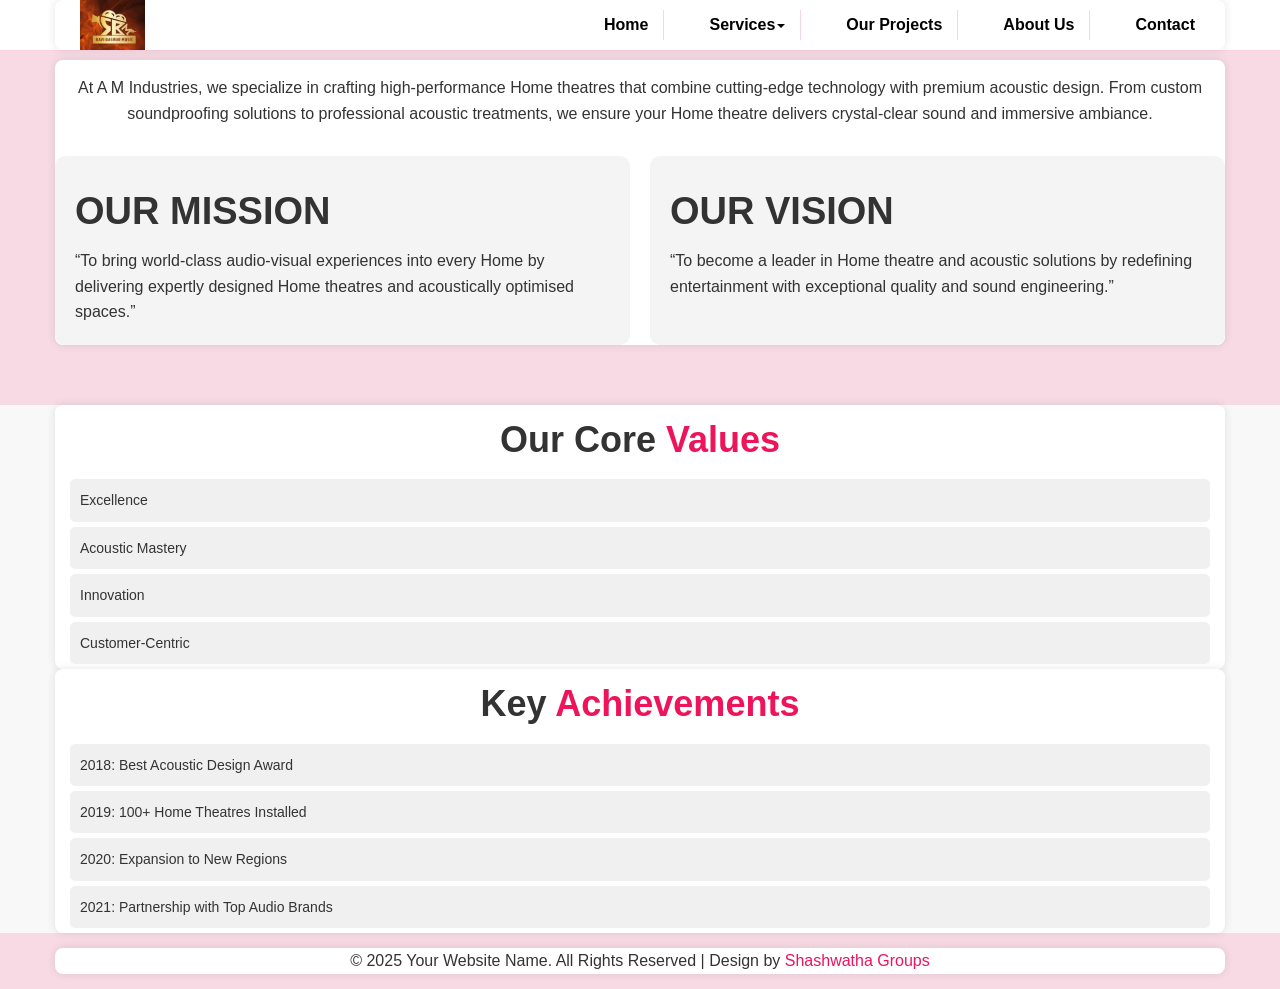
==== commit b3ce4098: "modified some features" ====
--- a/about.html
+++ b/about.html
@@ -46,7 +46,7 @@
     <div class="collapse navbar-collapse" id="bs-example-navbar-collapse-1">
         <ul class="nav navbar-nav navbar-right">
             <li>
-                <a class="tag_menu" href="index.html">HOME</a>
+                <a class="tag_menu" href="index.html">Home</a>
             </li>
             <li class="dropdown">
                 <a class="tag_menu" href="#" data-toggle="dropdown" role="button" aria-expanded="false">Services<span class="caret"></span></a>
@@ -68,7 +68,7 @@
             
             
             <li>
-                <a class="tag_menu border_none" href="Contact.html">CONTACT</a>
+                <a class="tag_menu border_none" href="Contact.html">Contact</a>
             </li>
             
         </ul>
@@ -87,10 +87,10 @@
         <div class="albums_1 text-center clearfix">
           <div class="col-sm-12">
             <p>
-              At A M Industries, we specialize in crafting high-performance home
+              At A M Industries, we specialize in crafting high-performance Home
               theatres that combine cutting-edge technology with premium
               acoustic design. From custom soundproofing solutions to
-              professional acoustic treatments, we ensure your home theatre
+              professional acoustic treatments, we ensure your Home theatre
               delivers crystal-clear sound and immersive ambiance.
             </p>
           </div>
@@ -98,24 +98,24 @@
 		<div class="mission-vision">
             <div class="mission">
                 <h2>OUR MISSION</h2>
-                <p>“To bring world-class audio-visual experiences into every home by
-					delivering expertly designed home theatres and acoustically
+                <p>“To bring world-class audio-visual experiences into every Home by
+					delivering expertly designed Home theatres and acoustically
 					optimised spaces.”</p>
             </div>
             <div class="vision">
                 <h2>OUR VISION</h2>
-                <p>“To become a leader in home theatre and acoustic solutions by
+                <p>“To become a leader in Home theatre and acoustic solutions by
 					redefining entertainment with exceptional quality and sound
 					engineering.”</p>
             </div>
         </div>
 
-        <div class="team-section">
+        <!-- <div class="team-section">
             <div class="team-member">
                 <img src="img/prashanth.jpeg" alt="Adarsha R.K">
                 <h3>Prashanth Neel</h3>
                 <p>Director</p>
-            </div>
+            </div> -->
             <!-- <div class="team-member">
                 <img src="images/team2.jpg" alt="Abhilash P">
                 <h3>Abhilash P</h3>
@@ -176,7 +176,7 @@
             <div class="content">Recognized for outstanding acoustic optimization in residential spaces.</div>
         </div>
         <div class="key">2019: 100+ Home Theatres Installed
-            <div class="content">Surpassed the milestone of installing over 100 custom home theatres.</div>
+            <div class="content">Surpassed the milestone of installing over 100 custom Home theatres.</div>
         </div>
         <div class="key">2020: Expansion to New Regions
             <div class="content">Extended our services to multiple new cities across the country.</div>
--- a/css/global.css
+++ b/css/global.css
@@ -213,7 +213,7 @@
   }
   /*********************header_end****************/
   
-  /*********************center_home****************/
+  /*********************center_Home****************/
   .fade-carousel {
       position: relative;
       min-height: 600px;
@@ -327,7 +327,7 @@
       background:#ed145b;
       border-color:#ed145b;
     }
-  /*********************center_home_end****************/
+  /*********************center_Home_end****************/
   
   /*********************albums****************/
   #albums{
@@ -478,12 +478,18 @@
 .service {
     width: 300px;
     text-align: center;
+     display: flex;
+    flex-direction: column;
 }
 
 .service img {
     width: 100%;
     height: auto;
     border-radius: 10px;
+    max-width: 300px; /* Sets a uniform max width for all images */
+    height: 200px; /* Sets a fixed height to ensure consistency */
+    object-fit: cover;
+    margin-bottom: 10px;
 }
 
 .service-btn {
@@ -495,6 +501,7 @@
     font-size: 16px;
     cursor: pointer;
     border-radius: 5px;
+    max-width: 300px; /* Matches image width */
 }
 
 .service-btn:hover {
@@ -719,13 +726,15 @@
   }
   
   .projects-section h2 {
-    font-size: 2rem;
+    /* font-size: 2rem; */
+    font-size: 38px;
     margin-bottom: 10px;
     color: #d90000; /* Matches the red theme from the example */
   }
   
   .projects-section p {
-    font-size: 1rem;
+    /* font-size: 1rem; */
+    font-size: 16px;
     color: #555;
     margin-bottom: 30px;
   }
@@ -831,13 +840,13 @@
 
   /*********************artist_end****************/
   
-  /*********************contact****************/
-  #contact{
+  /*********************Contact****************/
+  #Contact{
   padding-top:60px;
   padding-bottom:60px;
   background:#ed145b21; 
    }
-  .contact_1r .form-control{
+  .Contact_1r .form-control{
   height:50px;
   margin-bottom:20px;
   border:none;
@@ -846,10 +855,10 @@
   font-size:16px;
   border-bottom:3px solid #ed145b;
    }
-  .contact_1r .form_1{
+  .Contact_1r .form_1{
   height:150px; 
    }
-  .contact_1{
+  .Contact_1{
   margin-top:30px; 
    }
 
@@ -883,21 +892,21 @@
 }
 
 /* Contact Wrapper */
-.contact-wrapper {
+.Contact-wrapper {
   display: flex;
   flex-wrap: wrap;
   justify-content: space-between;
 }
 
 /* Left Side - Contact Form */
-.contact-form {
+.Contact-form {
   flex: 1;
   min-width: 300px;
   padding: 20px;
 }
 
-.contact-form input, 
-.contact-form textarea {
+.Contact-form input, 
+.Contact-form textarea {
   width: 100%;
   padding: 10px;
   margin-bottom: 15px;
@@ -906,11 +915,11 @@
   font-size: 16px;
 }
 
-.contact-form textarea {
+.Contact-form textarea {
   resize: none;
 }
 
-.contact-form button {
+.Contact-form button {
   width: 100%;
   background: red;
   color: white;
@@ -921,12 +930,12 @@
   cursor: pointer;
 }
 
-.contact-form button:hover {
+.Contact-form button:hover {
   background: darkred;
 }
 
 /* Right Side - Contact Info */
-.contact-info {
+.Contact-info {
   flex: 1;
   min-width: 300px;
   padding: 20px;
@@ -934,29 +943,29 @@
   border-radius: 8px;
 }
 
-.contact-info h2 {
+.Contact-info h2 {
   color: red;
 }
 
-.contact-info a {
+.Contact-info a {
   color: blue;
   text-decoration: none;
 }
 
-.contact-info .map {
+.Contact-info .map {
   margin-top: 15px;
 }
 
 /* Responsive Design */
 @media (max-width: 768px) {
-  .contact-wrapper {
+  .Contact-wrapper {
       flex-direction: column;
   }
 }
 
 
 
-  /*********************contact_end****************/
+  /*********************Contact_end****************/
   #core-values {
     padding: 50px 0;
     background-color: #f9f9f9;
@@ -1228,7 +1237,7 @@
   .artist_1i{
   margin-top:10px; 
    }
-  .contact_1r{
+  .Contact_1r{
   margin-top:10px;  
    }
   #footer{
--- a/css/global.css
+++ b/css/global.css
@@ -213,7 +213,7 @@
   }
   /*********************header_end****************/
   
-  /*********************center_home****************/
+  /*********************center_Home****************/
   .fade-carousel {
       position: relative;
       min-height: 600px;
@@ -327,7 +327,7 @@
       background:#ed145b;
       border-color:#ed145b;
     }
-  /*********************center_home_end****************/
+  /*********************center_Home_end****************/
   
   /*********************albums****************/
   #albums{
@@ -478,12 +478,18 @@
 .service {
     width: 300px;
     text-align: center;
+     display: flex;
+    flex-direction: column;
 }
 
 .service img {
     width: 100%;
     height: auto;
     border-radius: 10px;
+    max-width: 300px; /* Sets a uniform max width for all images */
+    height: 200px; /* Sets a fixed height to ensure consistency */
+    object-fit: cover;
+    margin-bottom: 10px;
 }
 
 .service-btn {
@@ -495,6 +501,7 @@
     font-size: 16px;
     cursor: pointer;
     border-radius: 5px;
+    max-width: 300px; /* Matches image width */
 }
 
 .service-btn:hover {
@@ -719,13 +726,15 @@
   }
   
   .projects-section h2 {
-    font-size: 2rem;
+    /* font-size: 2rem; */
+    font-size: 38px;
     margin-bottom: 10px;
     color: #d90000; /* Matches the red theme from the example */
   }
   
   .projects-section p {
-    font-size: 1rem;
+    /* font-size: 1rem; */
+    font-size: 16px;
     color: #555;
     margin-bottom: 30px;
   }
@@ -831,13 +840,13 @@
 
   /*********************artist_end****************/
   
-  /*********************contact****************/
-  #contact{
+  /*********************Contact****************/
+  #Contact{
   padding-top:60px;
   padding-bottom:60px;
   background:#ed145b21; 
    }
-  .contact_1r .form-control{
+  .Contact_1r .form-control{
   height:50px;
   margin-bottom:20px;
   border:none;
@@ -846,10 +855,10 @@
   font-size:16px;
   border-bottom:3px solid #ed145b;
    }
-  .contact_1r .form_1{
+  .Contact_1r .form_1{
   height:150px; 
    }
-  .contact_1{
+  .Contact_1{
   margin-top:30px; 
    }
 
@@ -883,21 +892,21 @@
 }
 
 /* Contact Wrapper */
-.contact-wrapper {
+.Contact-wrapper {
   display: flex;
   flex-wrap: wrap;
   justify-content: space-between;
 }
 
 /* Left Side - Contact Form */
-.contact-form {
+.Contact-form {
   flex: 1;
   min-width: 300px;
   padding: 20px;
 }
 
-.contact-form input, 
-.contact-form textarea {
+.Contact-form input, 
+.Contact-form textarea {
   width: 100%;
   padding: 10px;
   margin-bottom: 15px;
@@ -906,11 +915,11 @@
   font-size: 16px;
 }
 
-.contact-form textarea {
+.Contact-form textarea {
   resize: none;
 }
 
-.contact-form button {
+.Contact-form button {
   width: 100%;
   background: red;
   color: white;
@@ -921,12 +930,12 @@
   cursor: pointer;
 }
 
-.contact-form button:hover {
+.Contact-form button:hover {
   background: darkred;
 }
 
 /* Right Side - Contact Info */
-.contact-info {
+.Contact-info {
   flex: 1;
   min-width: 300px;
   padding: 20px;
@@ -934,29 +943,29 @@
   border-radius: 8px;
 }
 
-.contact-info h2 {
+.Contact-info h2 {
   color: red;
 }
 
-.contact-info a {
+.Contact-info a {
   color: blue;
   text-decoration: none;
 }
 
-.contact-info .map {
+.Contact-info .map {
   margin-top: 15px;
 }
 
 /* Responsive Design */
 @media (max-width: 768px) {
-  .contact-wrapper {
+  .Contact-wrapper {
       flex-direction: column;
   }
 }
 
 
 
-  /*********************contact_end****************/
+  /*********************Contact_end****************/
   #core-values {
     padding: 50px 0;
     background-color: #f9f9f9;
@@ -1228,7 +1237,7 @@
   .artist_1i{
   margin-top:10px; 
    }
-  .contact_1r{
+  .Contact_1r{
   margin-top:10px;  
    }
   #footer{
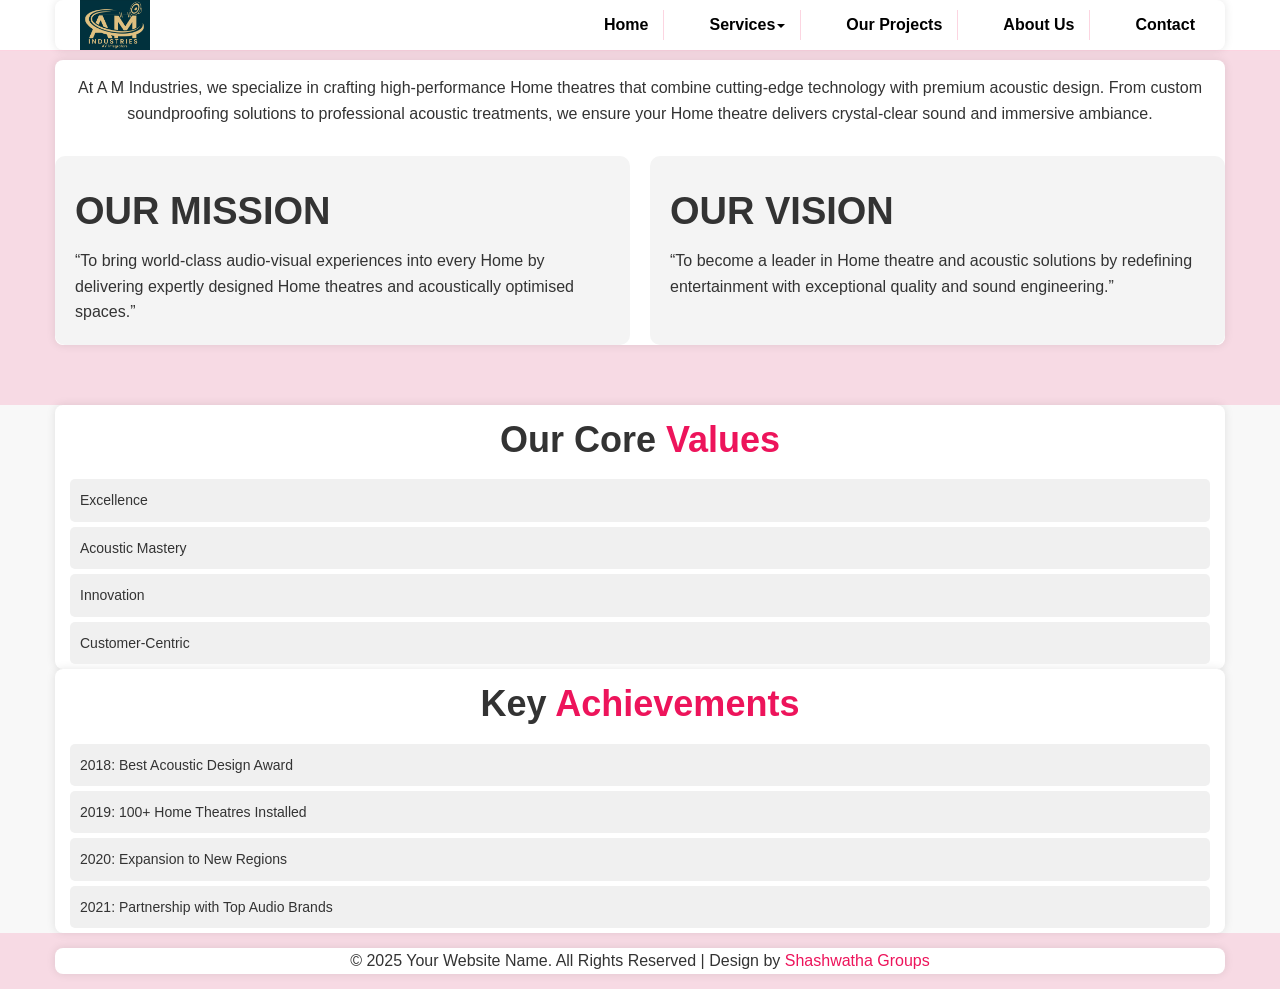
==== commit ab69eba2: "modified logo and title" ====
--- a/about.html
+++ b/about.html
@@ -12,7 +12,7 @@
         <meta charset="utf-8">
         <meta http-equiv="X-UA-Compatible" content="IE=edge">
         <meta name="viewport" content="width=device-width, initial-scale=1">
-        <title>The Music</title>
+        <title>AM Industries</title>
         <link href="css/bootstrap.min.css" rel="stylesheet">
         <link href="css/global.css" rel="stylesheet">
         <link rel="stylesheet" type="text/css" href="css/font-awesome.min.css" />
@@ -29,6 +29,7 @@
         <section id="header">
             <nav class="navbar navbar-default navbar-fixed-top">
                 <div class="container">
+                    
                     <!-- Brand and toggle get grouped for better mobile display -->
                     <div class="navbar-header page-scroll">
                         <button type="button" class="navbar-toggle" data-toggle="collapse" data-target="#bs-example-navbar-collapse-1">
@@ -38,7 +39,7 @@
                             <span class="icon-bar"></span>
                         </button>
                         <a class="navbar-brand" href="index.html" style="display: flex; align-items: center;">
-                        <img src="img/image3.png" alt="Logo" style="height: 60px; max-width: 100px; object-fit: contain;">
+                       <img src="img/AM Industries Logo.png" alt="Logo" style="height: 60px; max-width: 500px; object-fit: contain;">
                     </a>
                     </div>
         
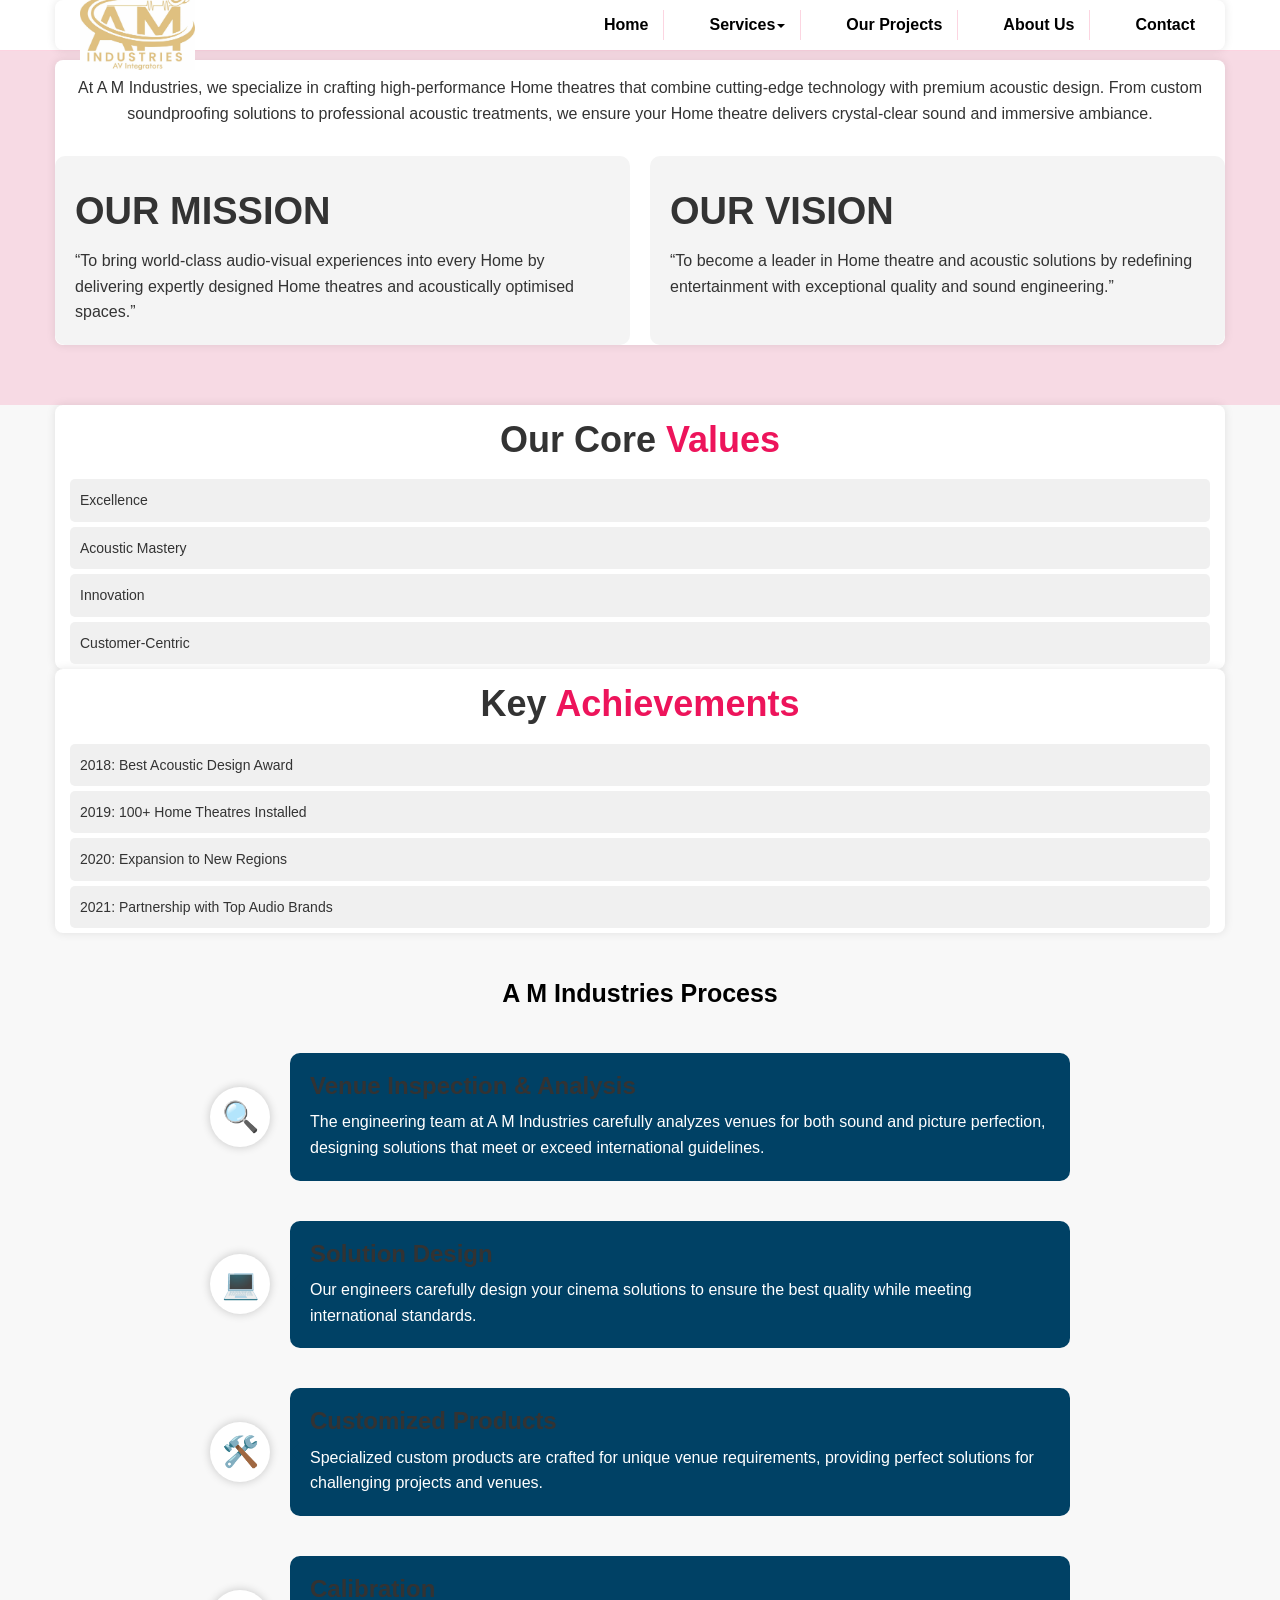
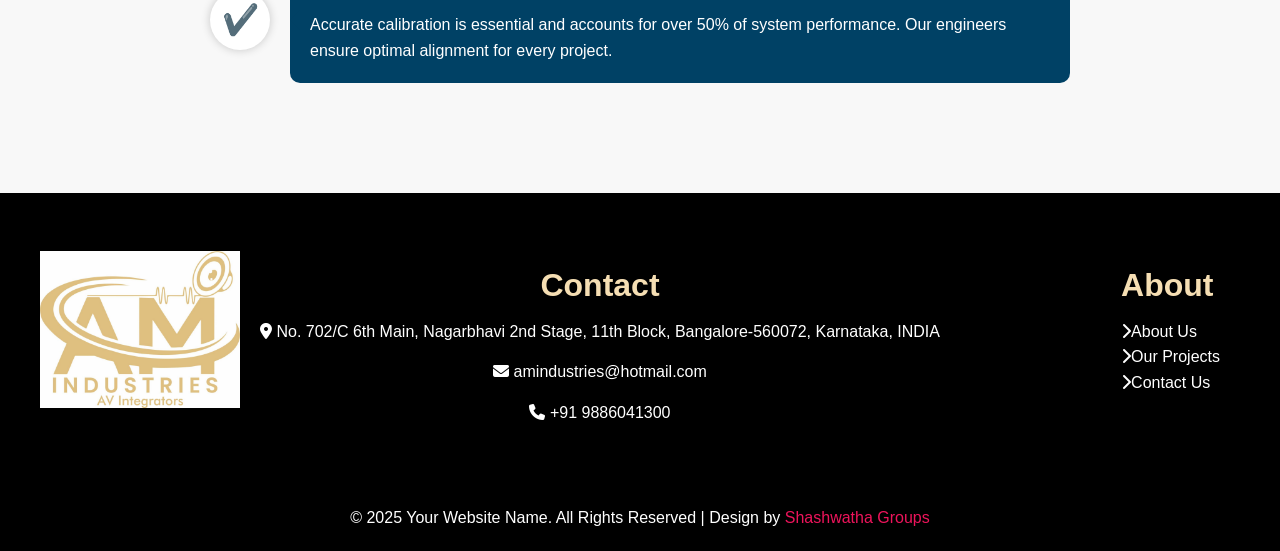
==== commit f092d194: "modified content and add some files" ====
--- a/about.html
+++ b/about.html
@@ -17,6 +17,7 @@
         <link href="css/global.css" rel="stylesheet">
         <link rel="stylesheet" type="text/css" href="css/font-awesome.min.css" />
         <link href="https://fonts.googleapis.com/css?family=Alata&display=swap" rel="stylesheet">
+        <link rel="stylesheet" href="https://cdnjs.cloudflare.com/ajax/libs/font-awesome/6.4.2/css/all.min.css">
         <script src="js/jquery-2.1.1.min.js"></script>
         <script src="js/bootstrap.min.js"></script>
         <script src="js/ekko-lightbox.js"></script>
@@ -39,7 +40,7 @@
                             <span class="icon-bar"></span>
                         </button>
                         <a class="navbar-brand" href="index.html" style="display: flex; align-items: center;">
-                       <img src="img/AM Industries Logo.png" alt="Logo" style="height: 60px; max-width: 500px; object-fit: contain;">
+                       <img src="img/logoWhatsApp Image 2025-02-19 at 18.34.35_62c07136.jpg" alt="Logo" style="height: 100px; max-width: 700px; object-fit: contain;">
                     </a>
                     </div>
         
@@ -56,7 +57,7 @@
                   <li><a class="border_none" href="Acoustic.html">Acoustic Optimization and Treatment</a></li>
                   <li><a class="border_none" href="Soundproof.html">Soundproofing Solutions</a></li>
                   <li><a class="border_none" href="audio.html">Professional  Audio</a></li>
-                  <li><a class="border_none" href="Maintenance.html">Maintenance and support</a></li>
+                  <!-- <li><a class="border_none" href="Maintenance.html">Maintenance and support</a></li> -->
                 </ul>
              </li>
             <li>
@@ -189,36 +190,291 @@
 </section>
 
 
-<section id="footer_bottom">
-    <div class="container">
-     <div class="row">
-       <div class="footer_bottom_1 text-center clearfix">
-        <div class="col-sm-12">
-         <p class="mgt col_5"> © 2025 Your Website Name. All Rights Reserved | Design by <a class="col_1" href="http://www.Shashwatha Groups.com">Shashwatha Groups</a></p>
-        </div>
-      </div>
+
+
+<div class="timeline-container">
+    <div class="timeline-title"> A M Industries Process</div>
+    <div class="timeline-item">
+        <div class="timeline-icon">🔍</div>
+        <div class="timeline-content">
+            <h2>Venue Inspection & Analysis</h2>
+            <p>The engineering team at A M Industries carefully analyzes venues for both sound and picture perfection, designing solutions that meet or exceed international guidelines.</p>
+        </div>
+    </div>
+
+    <div class="timeline-item">
+        <div class="timeline-icon">💻</div>
+        <div class="timeline-content">
+            <h2>Solution Design</h2>
+            <p>Our engineers carefully design your cinema solutions to ensure the best quality while meeting international standards.</p>
+        </div>
+    </div>
+
+    <div class="timeline-item">
+        <div class="timeline-icon">🛠️</div>
+        <div class="timeline-content">
+            <h2>Customized Products</h2>
+            <p>Specialized custom products are crafted for unique venue requirements, providing perfect solutions for challenging projects and venues.</p>
+        </div>
+    </div>
+
+    <div class="timeline-item">
+        <div class="timeline-icon">✔️</div>
+        <div class="timeline-content">
+            <h2>Calibration</h2>
+            <p>Accurate calibration is essential and accounts for over 50% of system performance. Our engineers ensure optimal alignment for every project.</p>
+        </div>
+    </div>
+</div>
+<style>
+    .timeline-container {
+            max-width: 900px;
+            margin: 0 auto;
+            padding: 40px 20px;
+        }
+        .timeline-title {
+    font-weight: bold;
+    text-align: center;
+    color: black;
+    font-size: 25px;
+  }
+
+        .timeline-item {
+            display: flex;
+            align-items: center;
+            margin: 40px 0;
+        }
+
+        .timeline-icon {
+            flex: 0 0 60px;
+            height: 60px;
+            background-color: #fff;
+            border-radius: 50%;
+            display: flex;
+            justify-content: center;
+            align-items: center;
+            color: #004165;
+            font-size: 30px;
+            box-shadow: 0 0 10px rgba(0,0,0,0.2);
+        }
+
+        .timeline-content {
+            flex: 1;
+            background-color: #004165;
+            padding: 20px;
+            border-radius: 10px;
+            margin-left: 20px;
+            position: relative;
+            color: white;
+        }
+
+        .timeline-content:before {
+            content: '';
+            position: absolute;
+            top: 50%;
+            left: -10px;
+            transform: translateY(-50%);
+            border: 10px solid transparent;
+            border-right-color: #004165;
+        }
+
+        .timeline-content h2 {
+            margin: 0 0 10px;
+            font-size: 24px;
+            font-weight: bold;
+        }
+
+        .timeline-content p {
+            margin: 0;
+        }
+
+        .footer {
+            text-align: center;
+            padding: 20px;
+            background-color: #004165;
+        }
+
+        @media (max-width: 768px) {
+            .timeline-item {
+                flex-direction: column;
+            }
+
+            .timeline-content {
+                margin-left: 0;
+                margin-top: 20px;
+            }
+
+            .timeline-content:before {
+                display: none;
+            }
+        }
+</style>
+
+
+
+<footer class="footer">
+    <div class="footer-container">
+        <div class="footer-logo">
+            <img src="img/logoWhatsApp Image 2025-02-19 at 18.34.35_62c07136.jpg" alt="Company Logo">
+        </div>
+        <div class="footer-info">
+          <div class="footer-sections">
+            <div class="footer-section contact" style="text-align: left; text-align: center;">
+                <h3>Contact</h3>
+                <p><i class="fas fa-map-marker-alt"></i> No. 702/C 6th Main, Nagarbhavi 2nd Stage, 11th Block, Bangalore-560072, Karnataka, INDIA</p>
+                  <p><i class="fas fa-envelope"></i> amindustries@hotmail.com</p>
+                  <p><i class="fas fa-phone"></i> +91 9886041300</p>
+            </div>
+            <div class="footer-section about">
+                <h3>About</h3>
+                <ul>
+                    <li><i class="fas fa-chevron-right"></i><a href="about.html">About Us</a></li>
+                    <!-- <li><a href="">Services</a></li> -->
+                    <li><i class="fas fa-chevron-right"></i><a href="project.html">Our Projects</a></li>
+                    <li><i class="fas fa-chevron-right"></i><a href="Contact.html">Contact Us</a></li>
+                </ul>
+            </div>
+            <!-- <div class="footer-section quick-links">
+                <h3>Quick Links</h3>
+                <ul>
+                    <li><a href="#">Contact Us</a></li> -->
+                    <!-- <li><a href="#">Blog & News</a></li>
+                    <li><a href="#">Support</a></li>
+                    <li><a href="#">Clients</a></li> -->
+                <!-- </ul>
+            </div> -->
+        </div>
+        </div>
+        <!-- <div class="footer-bottom"> -->
+            <!-- <ul>
+                <li><a href="#">Terms and Conditions</a></li>
+                <li><a href="#">Shipping & Delivery</a></li>
+                <li><a href="#">Refund and Returns Policy</a></li>
+                <li><a href="#">Privacy Policy</a></li>
+            </ul> -->
+            <!-- <p>&copy; 2024 Pink Noise Professionals. All rights reserved.</p> -->
+          
+        <!-- </div> -->
+    <!-- </div> -->
+  </footer>
+  <!-- <div class="footer-bottom"> -->
+    <!-- <ul>
+        <li><a href="#">Terms and Conditions</a></li>
+        <li><a href="#">Shipping & Delivery</a></li>
+        <li><a href="#">Refund and Returns Policy</a></li>
+        <li><a href="#">Privacy Policy</a></li>
+    </ul> -->
+    <!-- <p>&copy; 2024 Pink Noise Professionals. All rights reserved.</p> -->
+  
+  <!-- </div>
+  </div> -->
+  <section id="footer_bottom"  style="background: #000; color: #fff; padding: 10px 0;">
+   <div class="container">
+    <div class="row">
+      <div class="footer_bottom_1 text-center clearfix"  style="background: #000; color: #fff; padding: 10px 0;">
+       <div class="col-sm-12">
+        <p class="mgt col_5"> © 2025 Your Website Name. All Rights Reserved | Design by <a class="col_1" href="http://www.Shashwatha Groups.com">Shashwatha Groups</a></p>
+       </div>
      </div>
     </div>
-   </section>
+    
+   </div>
+  </section>
+  
+  <style>
+    .footer {
+        background: #000;
+        color: #fff;
+        padding: 40px 20px;
+        font-size: 14px;
+    }
+    .footer-container {
+        /* display: flex;
+        flex-direction: column;
+        align-items: center;
+        text-align: center; */
+        display: flex;
+          justify-content: space-between;
+          align-items: center;
+          text-align: left;
+          max-width: 1200px;
+          margin: auto;
+    }
+    .footer-logo img {
+        width: 200px;
+        margin-bottom: 20px;
+    }
+    .footer-info {
+        /* display: flex;
+        justify-content: space-around;
+        flex-wrap: wrap;
+        width: 100%;
+        max-width: 1200px;
+        text-align: left; */
+        flex: 1;
+    }
+    .footer-sections {
+          display: flex;
+          justify-content: space-between;
+      }
+    .footer-section {
+        margin: 20px;
+        /* flex:1; */
+    }
+    .footer-section h3 {
+        color: wheat;
+    }
+    .footer-section ul {
+        list-style: none;
+        padding: 0;
+    }
+    .footer-section ul li a {
+        color: #fff;
+        text-decoration: none;
+    }
+    .footer-bottom {
+        margin-top: 20px;
+        text-align: center;
+        border-top: 1px solid #444;
+          padding-top: 10px;
+          display: flex;
+          flex-direction: column;
+          align-items: center;
+    }
+    .footer-bottom ul {
+        list-style: none;
+        padding: 0;
+        display: flex;
+        justify-content: center;
+        margin-bottom: 10px;
+    }
+    .footer-bottom ul li {
+        margin: 0 10px;
+    }
+    .footer-bottom ul li a {
+        color: #fff;
+        text-decoration: none;
+    }
+  </style>
+  
+  <script>
+      $(document).ready(function() {              
+      $('i.glyphicon-thumbs-up, i.glyphicon-thumbs-down').click(function(){    
+          var $this = $(this),
+          c = $this.data('count');    
+          if (!c) c = 0;
+          c++;
+          $this.data('count',c);
+          $('#'+this.id+'-bs3').html(c);
+      });      
+      $(document).delegate('*[data-toggle="lightbox"]', 'click', function(event) {
+          event.preventDefault();
+          $(this).ekkoLightbox();
+      });                                        
+  }); 
+  
+      </script>
+  </body>
    
-   <script>
-       $(document).ready(function() {              
-       $('i.glyphicon-thumbs-up, i.glyphicon-thumbs-down').click(function(){    
-           var $this = $(this),
-           c = $this.data('count');    
-           if (!c) c = 0;
-           c++;
-           $this.data('count',c);
-           $('#'+this.id+'-bs3').html(c);
-       });      
-       $(document).delegate('*[data-toggle="lightbox"]', 'click', function(event) {
-           event.preventDefault();
-           $(this).ekkoLightbox();
-       });                                        
-   }); 
-   
-       </script>
-   </body>
-    
-   </html>
-   +  </html>
+  
--- a/css/global.css
+++ b/css/global.css
@@ -220,6 +220,8 @@
   }
   .fade-carousel .carousel-inner .item {
       min-height: 600px;
+      /* transition: transform 2.5s ease-in-out !important;  */
+      /* Slows down slide transition */
   }
   .fade-carousel .carousel-indicators > li {
       margin: 0 4px;
@@ -297,21 +299,33 @@
   /********************************/
   .fade-carousel .slides .slide-1, 
   .fade-carousel .slides .slide-2,
-  .fade-carousel .slides .slide-3 {
+  .fade-carousel .slides .slide-3,
+  .fade-carousel .slides .slide-4,
+  .fade-carousel .slides .slide-5 {
+    filter: brightness(1.1) contrast(1.1);
     min-height: 800px;
     background-size: cover;
     background-position: center center;
     background-repeat: no-repeat;
+    image-rendering: -webkit-optimize-contrast; /* Improves image clarity in WebKit browsers */
+  image-rendering: crisp-edges; 
   }
   .fade-carousel .slides .slide-1 {
-       background-image: url(../img/image7.png);
+       background-image: url(../img/photo-1470225620780-dba8ba36b745.avif);
   }
   .fade-carousel .slides .slide-2 {
     background-image: url(../img/009.jpg);
   }
   .fade-carousel .slides .slide-3 {
-    background-image: url(../img/blank-empty-cinema-theater-space-260nw-2500893543.jpg);
-  }
+    background-image: url(../img/009.jpg);
+  } 
+  .fade-carousel .slides .slide-4 {
+    background-image: url(../img/HomeBanner-Music-Opt-Upload.webp);
+  }
+  .fade-carousel .slides .slide-5 {
+    background-image: url(../img/7233574-uhd_2560_1080_25fps.mp4);
+  }
+  
   #center .carousel-indicators{
     bottom:0;
     }
@@ -327,6 +341,91 @@
       background:#ed145b;
       border-color:#ed145b;
     }
+
+
+
+
+
+
+
+
+
+
+
+
+
+    /* Carousel Styling */
+.carousel-inner {
+  position: relative;
+  width: 100%;
+  overflow: hidden;
+}
+
+.carousel-inner .item {
+  position: relative;
+  height: 100vh; /* Full viewport height */
+}
+
+.carousel-inner .item .video-slide {
+  position: absolute;
+  top: 0;
+  left: 0;
+  width: 100%;
+  height: 100%;
+  object-fit: cover; /* Ensures video covers the entire slide */
+  z-index: -1; /* Places video behind the content */
+}
+
+.carousel-inner .item .hero {
+  position: absolute;
+  top: 50%;
+  left: 50%;
+  transform: translate(-50%, -50%);
+  text-align: center;
+  color: white;
+  z-index: 1; /* Ensures text is above the video */
+}
+
+/* Overlay for better readability */
+.overlay {
+  position: absolute;
+  top: 0;
+  left: 0;
+  width: 100%;
+  height: 100%;
+  background: rgba(0, 0, 0, 0.5); /* Semi-transparent black overlay */
+  z-index: 0; /* Places overlay between video and text */
+}
+
+/* Slide Backgrounds */
+.slide-1 {
+  background: url('path-to-music-image.jpg') no-repeat center center/cover;
+}
+
+.slide-2 {
+  background: url('path-to-theater-image.jpg') no-repeat center center/cover;
+}
+
+.slide-3 {
+  background: url('path-to-film-image.jpg') no-repeat center center/cover;
+}
+
+
+
+@media (-webkit-min-device-pixel-ratio: 2), (min-resolution: 192dpi) {
+  .fade-carousel .slides .slide-1 {
+    background-image: url(../img/professional@2x.jpeg);
+  }
+  .fade-carousel .slides .slide-2 {
+    background-image: url(../img/009@2x.jpg);
+  }
+  .fade-carousel .slides .slide-3 {
+    background-image: url(../img/blank-empty-cinema-theater-space-260nw-2500893543@2x.jpg);
+  }
+  .fade-carousel .slides .slide-4 {
+    background-image: url(../img/theaters-interior-design-home-cinema-wallpaper-preview@2x.jpg);
+  }
+}
   /*********************center_Home_end****************/
   
   /*********************albums****************/
--- a/css/global.css
+++ b/css/global.css
@@ -220,6 +220,8 @@
   }
   .fade-carousel .carousel-inner .item {
       min-height: 600px;
+      /* transition: transform 2.5s ease-in-out !important;  */
+      /* Slows down slide transition */
   }
   .fade-carousel .carousel-indicators > li {
       margin: 0 4px;
@@ -297,21 +299,33 @@
   /********************************/
   .fade-carousel .slides .slide-1, 
   .fade-carousel .slides .slide-2,
-  .fade-carousel .slides .slide-3 {
+  .fade-carousel .slides .slide-3,
+  .fade-carousel .slides .slide-4,
+  .fade-carousel .slides .slide-5 {
+    filter: brightness(1.1) contrast(1.1);
     min-height: 800px;
     background-size: cover;
     background-position: center center;
     background-repeat: no-repeat;
+    image-rendering: -webkit-optimize-contrast; /* Improves image clarity in WebKit browsers */
+  image-rendering: crisp-edges; 
   }
   .fade-carousel .slides .slide-1 {
-       background-image: url(../img/image7.png);
+       background-image: url(../img/photo-1470225620780-dba8ba36b745.avif);
   }
   .fade-carousel .slides .slide-2 {
     background-image: url(../img/009.jpg);
   }
   .fade-carousel .slides .slide-3 {
-    background-image: url(../img/blank-empty-cinema-theater-space-260nw-2500893543.jpg);
-  }
+    background-image: url(../img/009.jpg);
+  } 
+  .fade-carousel .slides .slide-4 {
+    background-image: url(../img/HomeBanner-Music-Opt-Upload.webp);
+  }
+  .fade-carousel .slides .slide-5 {
+    background-image: url(../img/7233574-uhd_2560_1080_25fps.mp4);
+  }
+  
   #center .carousel-indicators{
     bottom:0;
     }
@@ -327,6 +341,91 @@
       background:#ed145b;
       border-color:#ed145b;
     }
+
+
+
+
+
+
+
+
+
+
+
+
+
+    /* Carousel Styling */
+.carousel-inner {
+  position: relative;
+  width: 100%;
+  overflow: hidden;
+}
+
+.carousel-inner .item {
+  position: relative;
+  height: 100vh; /* Full viewport height */
+}
+
+.carousel-inner .item .video-slide {
+  position: absolute;
+  top: 0;
+  left: 0;
+  width: 100%;
+  height: 100%;
+  object-fit: cover; /* Ensures video covers the entire slide */
+  z-index: -1; /* Places video behind the content */
+}
+
+.carousel-inner .item .hero {
+  position: absolute;
+  top: 50%;
+  left: 50%;
+  transform: translate(-50%, -50%);
+  text-align: center;
+  color: white;
+  z-index: 1; /* Ensures text is above the video */
+}
+
+/* Overlay for better readability */
+.overlay {
+  position: absolute;
+  top: 0;
+  left: 0;
+  width: 100%;
+  height: 100%;
+  background: rgba(0, 0, 0, 0.5); /* Semi-transparent black overlay */
+  z-index: 0; /* Places overlay between video and text */
+}
+
+/* Slide Backgrounds */
+.slide-1 {
+  background: url('path-to-music-image.jpg') no-repeat center center/cover;
+}
+
+.slide-2 {
+  background: url('path-to-theater-image.jpg') no-repeat center center/cover;
+}
+
+.slide-3 {
+  background: url('path-to-film-image.jpg') no-repeat center center/cover;
+}
+
+
+
+@media (-webkit-min-device-pixel-ratio: 2), (min-resolution: 192dpi) {
+  .fade-carousel .slides .slide-1 {
+    background-image: url(../img/professional@2x.jpeg);
+  }
+  .fade-carousel .slides .slide-2 {
+    background-image: url(../img/009@2x.jpg);
+  }
+  .fade-carousel .slides .slide-3 {
+    background-image: url(../img/blank-empty-cinema-theater-space-260nw-2500893543@2x.jpg);
+  }
+  .fade-carousel .slides .slide-4 {
+    background-image: url(../img/theaters-interior-design-home-cinema-wallpaper-preview@2x.jpg);
+  }
+}
   /*********************center_Home_end****************/
   
   /*********************albums****************/
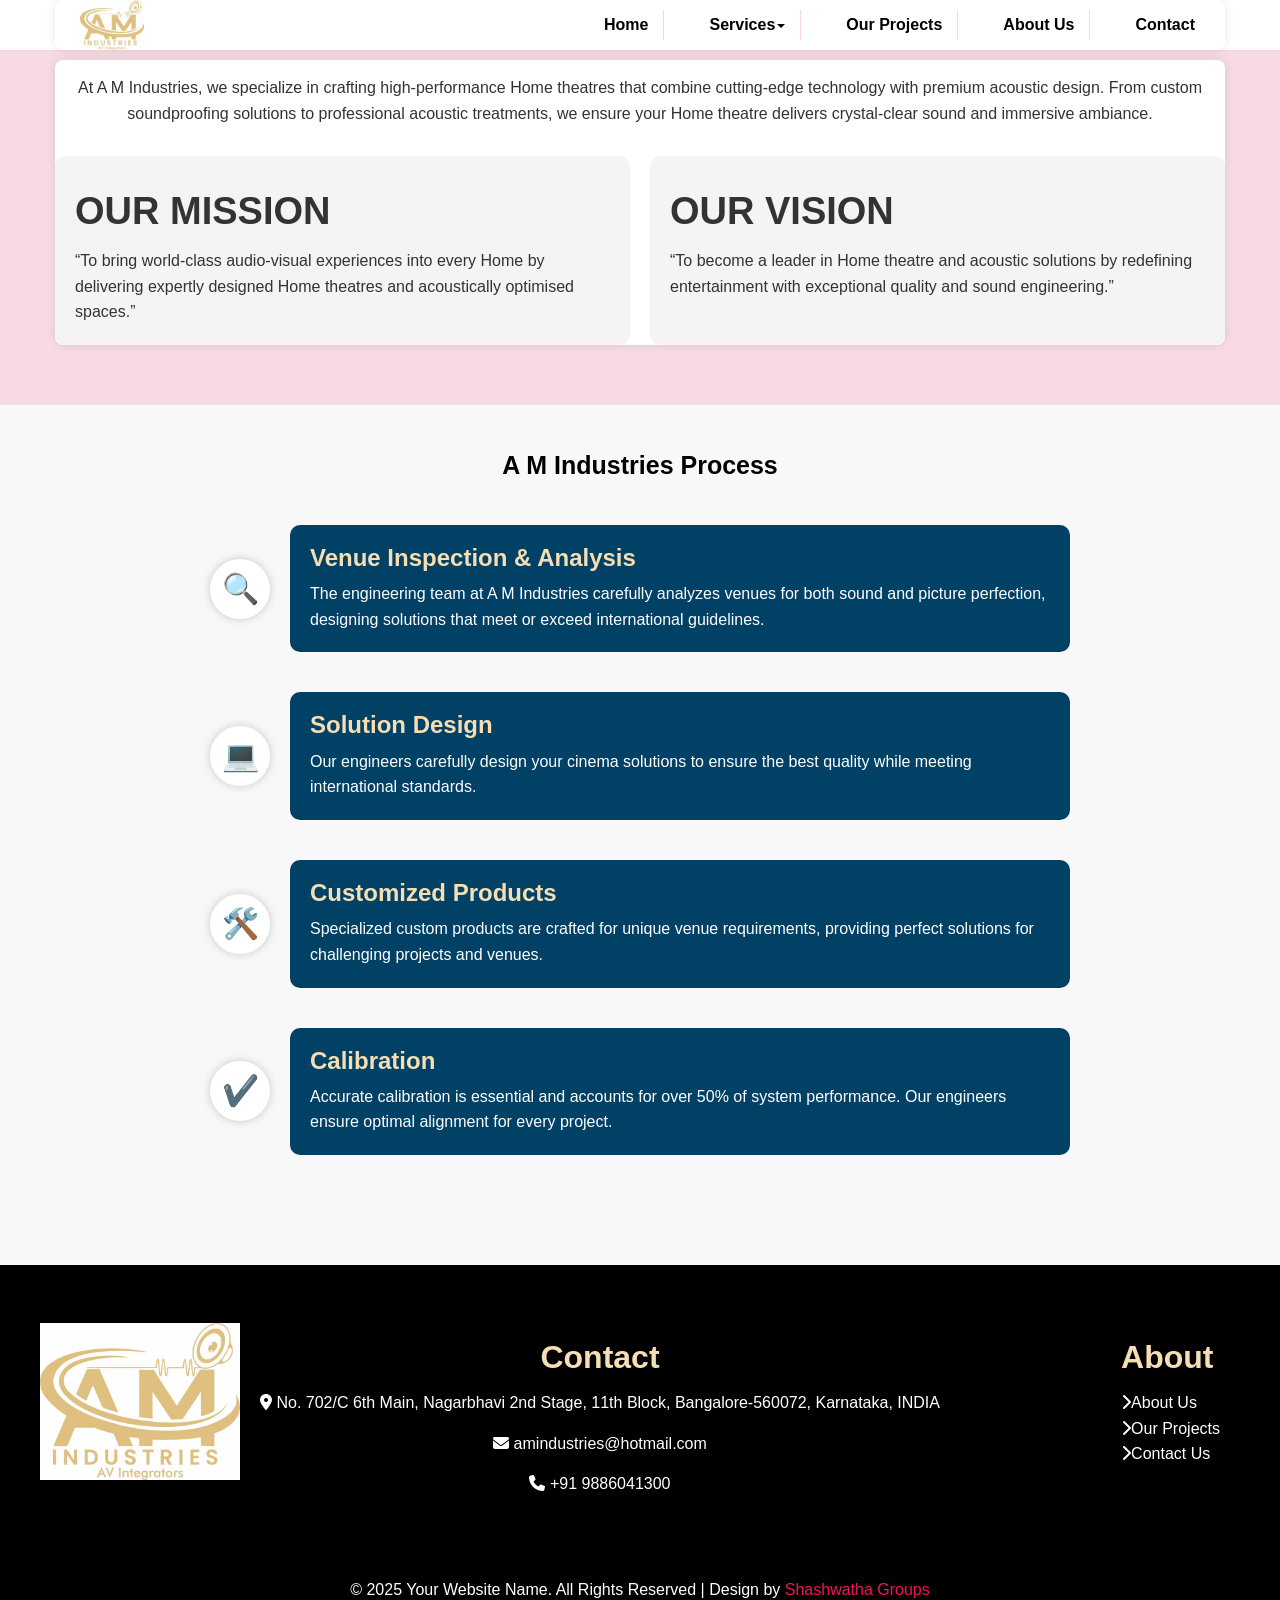
==== commit cf81ba24: "modified content" ====
--- a/about.html
+++ b/about.html
@@ -40,7 +40,7 @@
                             <span class="icon-bar"></span>
                         </button>
                         <a class="navbar-brand" href="index.html" style="display: flex; align-items: center;">
-                       <img src="img/logoWhatsApp Image 2025-02-19 at 18.34.35_62c07136.jpg" alt="Logo" style="height: 100px; max-width: 700px; object-fit: contain;">
+                         <img src="img/logoWhatsApp Image 2025-02-19 at 18.34.35_62c07136.jpg" alt="Logo" style="height: 60px; max-width: 900px; object-fit: contain;">
                     </a>
                     </div>
         
@@ -153,7 +153,7 @@
         display: block;
     }
 </style>
-  <section>
+  <!-- <section>
     <div class="container">
         <h1>Our Core <span class="col_1">Values</span></h1>
         <div class="key">Excellence
@@ -187,7 +187,7 @@
             <div class="content">Collaborated with leading audio equipment manufacturers to enhance service offerings.</div>
         </div>
     </div>
-</section>
+</section> -->
 
 
 
@@ -197,7 +197,7 @@
     <div class="timeline-item">
         <div class="timeline-icon">🔍</div>
         <div class="timeline-content">
-            <h2>Venue Inspection & Analysis</h2>
+            <h2 style="color: wheat;">Venue Inspection & Analysis</h2>
             <p>The engineering team at A M Industries carefully analyzes venues for both sound and picture perfection, designing solutions that meet or exceed international guidelines.</p>
         </div>
     </div>
@@ -205,7 +205,7 @@
     <div class="timeline-item">
         <div class="timeline-icon">💻</div>
         <div class="timeline-content">
-            <h2>Solution Design</h2>
+            <h2 style="color: wheat;">Solution Design</h2>
             <p>Our engineers carefully design your cinema solutions to ensure the best quality while meeting international standards.</p>
         </div>
     </div>
@@ -213,7 +213,7 @@
     <div class="timeline-item">
         <div class="timeline-icon">🛠️</div>
         <div class="timeline-content">
-            <h2>Customized Products</h2>
+            <h2 style="color: wheat;">Customized Products</h2>
             <p>Specialized custom products are crafted for unique venue requirements, providing perfect solutions for challenging projects and venues.</p>
         </div>
     </div>
@@ -221,7 +221,7 @@
     <div class="timeline-item">
         <div class="timeline-icon">✔️</div>
         <div class="timeline-content">
-            <h2>Calibration</h2>
+            <h2 style="color: wheat;">Calibration</h2>
             <p>Accurate calibration is essential and accounts for over 50% of system performance. Our engineers ensure optimal alignment for every project.</p>
         </div>
     </div>
--- a/css/global.css
+++ b/css/global.css
@@ -301,7 +301,9 @@
   .fade-carousel .slides .slide-2,
   .fade-carousel .slides .slide-3,
   .fade-carousel .slides .slide-4,
-  .fade-carousel .slides .slide-5 {
+  .fade-carousel .slides .slide-5,
+  .fade-carousel .slides .slide-6,
+  .fade-carousel .slides .slide-7{
     filter: brightness(1.1) contrast(1.1);
     min-height: 800px;
     background-size: cover;
@@ -311,19 +313,25 @@
   image-rendering: crisp-edges; 
   }
   .fade-carousel .slides .slide-1 {
-       background-image: url(../img/photo-1470225620780-dba8ba36b745.avif);
+       background-image: url(../img/222222.webp);
   }
   .fade-carousel .slides .slide-2 {
     background-image: url(../img/009.jpg);
   }
   .fade-carousel .slides .slide-3 {
-    background-image: url(../img/009.jpg);
+    background-image: url(../img/hd\ image\ for\ home.avif);
   } 
   .fade-carousel .slides .slide-4 {
     background-image: url(../img/HomeBanner-Music-Opt-Upload.webp);
   }
   .fade-carousel .slides .slide-5 {
-    background-image: url(../img/7233574-uhd_2560_1080_25fps.mp4);
+    background-image: url(../img/111111design-home-theater-wallpaper-12a132e04d266eab5a48f215f098b9b2.jpg);
+  }
+  .fade-carousel .slides .slide-6 {
+    background-image: url(../img/33333istockphoto-105625925-2048x2048.jpg);
+  }
+  .fade-carousel .slides .slide-7 {
+    background-image: url(../img/Best-Speakers-for-Home-Theater.png);
   }
   
   #center .carousel-indicators{
@@ -592,7 +600,7 @@
 }
 
 .service-btn {
-    background-color: #ff0066;
+    background-color:black;
     color: white;
     border: none;
     padding: 10px;
--- a/css/global.css
+++ b/css/global.css
@@ -301,7 +301,9 @@
   .fade-carousel .slides .slide-2,
   .fade-carousel .slides .slide-3,
   .fade-carousel .slides .slide-4,
-  .fade-carousel .slides .slide-5 {
+  .fade-carousel .slides .slide-5,
+  .fade-carousel .slides .slide-6,
+  .fade-carousel .slides .slide-7{
     filter: brightness(1.1) contrast(1.1);
     min-height: 800px;
     background-size: cover;
@@ -311,19 +313,25 @@
   image-rendering: crisp-edges; 
   }
   .fade-carousel .slides .slide-1 {
-       background-image: url(../img/photo-1470225620780-dba8ba36b745.avif);
+       background-image: url(../img/222222.webp);
   }
   .fade-carousel .slides .slide-2 {
     background-image: url(../img/009.jpg);
   }
   .fade-carousel .slides .slide-3 {
-    background-image: url(../img/009.jpg);
+    background-image: url(../img/hd\ image\ for\ home.avif);
   } 
   .fade-carousel .slides .slide-4 {
     background-image: url(../img/HomeBanner-Music-Opt-Upload.webp);
   }
   .fade-carousel .slides .slide-5 {
-    background-image: url(../img/7233574-uhd_2560_1080_25fps.mp4);
+    background-image: url(../img/111111design-home-theater-wallpaper-12a132e04d266eab5a48f215f098b9b2.jpg);
+  }
+  .fade-carousel .slides .slide-6 {
+    background-image: url(../img/33333istockphoto-105625925-2048x2048.jpg);
+  }
+  .fade-carousel .slides .slide-7 {
+    background-image: url(../img/Best-Speakers-for-Home-Theater.png);
   }
   
   #center .carousel-indicators{
@@ -592,7 +600,7 @@
 }
 
 .service-btn {
-    background-color: #ff0066;
+    background-color:black;
     color: white;
     border: none;
     padding: 10px;
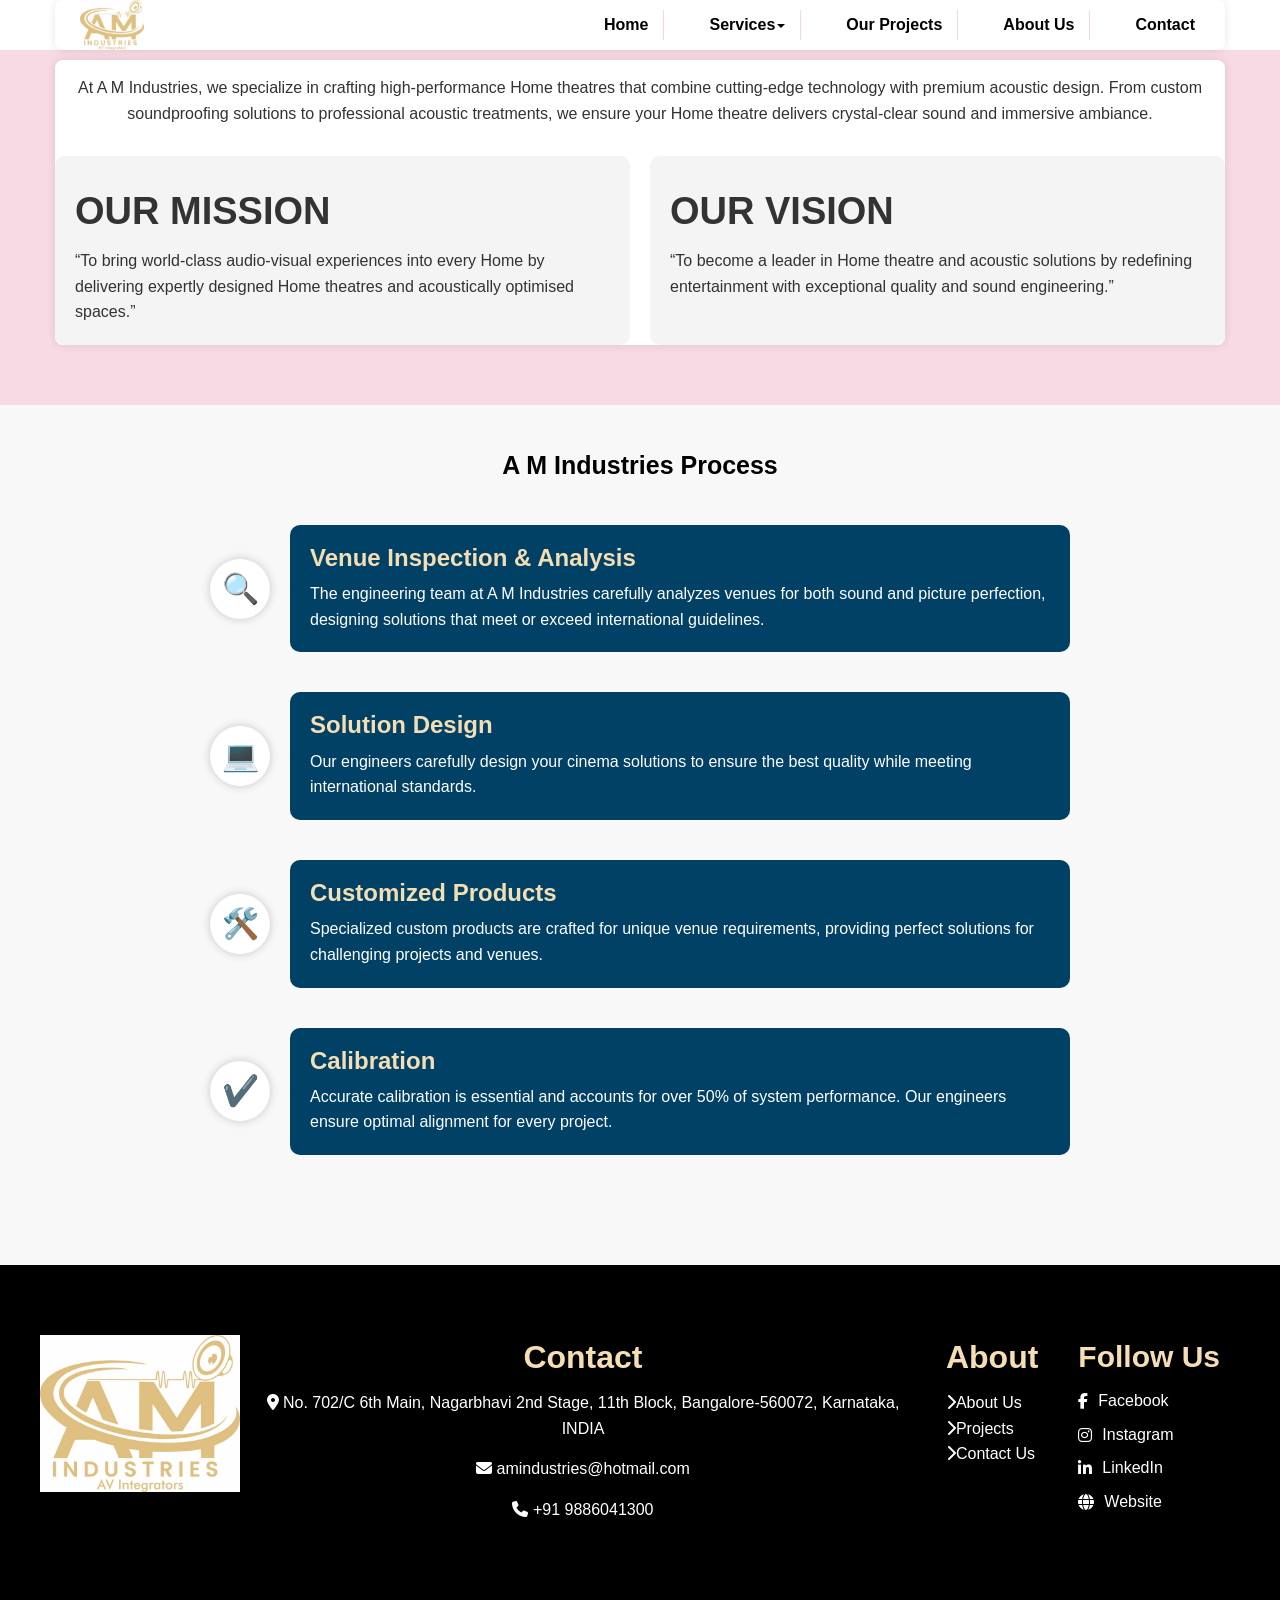
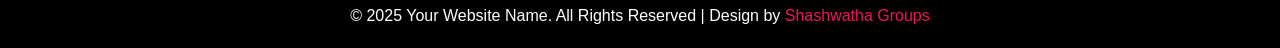
==== commit 19d2aa37: "social link update" ====
--- a/about.html
+++ b/about.html
@@ -330,7 +330,7 @@
                 <ul>
                     <li><i class="fas fa-chevron-right"></i><a href="about.html">About Us</a></li>
                     <!-- <li><a href="">Services</a></li> -->
-                    <li><i class="fas fa-chevron-right"></i><a href="project.html">Our Projects</a></li>
+                    <li><i class="fas fa-chevron-right"></i><a href="project.html">Projects</a></li>
                     <li><i class="fas fa-chevron-right"></i><a href="Contact.html">Contact Us</a></li>
                 </ul>
             </div>
@@ -356,6 +356,17 @@
           
         <!-- </div> -->
     <!-- </div> -->
+    <div class="footer-section social">
+        <h3>Follow Us</h3>
+       <ul>
+        <li><i class="fab fa-facebook-f"></i> <a href="https://www.facebook.com/share/1Gv5UtaAVc/?mibextid=wwXIfr" target="_blank">Facebook</a></li>
+        <li><i class="fab fa-instagram"></i> <a href="https://www.instagram.com/amindustries_2008?igsh=d2t3Ynp0bGQ5NDl2&utm_source=qr " target="_blank">Instagram</a></li>
+        <li><i class="fab fa-linkedin-in"></i> <a href="https://www.linkedin.com/in/yourprofile" target="_blank">LinkedIn</a></li>
+        <li><i class="fas fa-globe"></i> <a href="https://www.yourwebsite.com" target="_blank">Website</a></li>
+       
+    </ul>
+    </div>
+    
   </footer>
   <!-- <div class="footer-bottom"> -->
     <!-- <ul>
@@ -455,6 +466,70 @@
         color: #fff;
         text-decoration: none;
     }
+    
+  .social-container {
+    text-align: center;
+    margin-bottom: 20px;
+}
+
+.social-heading {
+    font-size: 18px;
+    color: white;
+    margin-bottom: 10px;
+    font-weight: bold;
+}
+  .social-links {
+    display: flex;
+    justify-content: center;
+    gap: 15px;
+}
+
+.social-icon {
+    color: white;
+    font-size: 24px;
+    text-decoration: none;
+    transition: 0.3s;
+}
+
+.social-icon:hover {
+    color: #ff4081; /* Pink shade */
+}
+
+.footer-section.social {
+    color: white;
+}
+
+.footer-section.social h3 {
+    font-size: 30px;
+    margin-bottom: 10px;
+}
+
+.footer-section.social ul {
+    list-style: none;
+    padding: 0;
+}
+
+.footer-section.social ul li {
+    margin-bottom: 8px;
+    display: flex;
+    align-items: center;
+    gap: 10px;
+}
+
+.footer-section.social ul li i {
+    font-size: 16px;
+    color: white; /* Pink shade */
+}
+
+.footer-section.social ul li a {
+    color: white;
+    text-decoration: none;
+    transition: 0.3s;
+}
+
+.footer-section.social ul li a:hover {
+    color: #ff4081;
+}
   </style>
   
   <script>
--- a/css/global.css
+++ b/css/global.css
@@ -303,7 +303,10 @@
   .fade-carousel .slides .slide-4,
   .fade-carousel .slides .slide-5,
   .fade-carousel .slides .slide-6,
-  .fade-carousel .slides .slide-7{
+  .fade-carousel .slides .slide-7,
+  .fade-carousel .slides .slide-8,
+  .fade-carousel .slides .slide-9,
+  .fade-carousel .slides .slide-10{
     filter: brightness(1.1) contrast(1.1);
     min-height: 800px;
     background-size: cover;
@@ -316,13 +319,15 @@
        background-image: url(../img/222222.webp);
   }
   .fade-carousel .slides .slide-2 {
+    background-image: url(../img/Best-Speakers-for-Home-Theater.png);
+
+  }
+  .fade-carousel .slides .slide-3 {
     background-image: url(../img/009.jpg);
-  }
-  .fade-carousel .slides .slide-3 {
-    background-image: url(../img/hd\ image\ for\ home.avif);
   } 
   .fade-carousel .slides .slide-4 {
-    background-image: url(../img/HomeBanner-Music-Opt-Upload.webp);
+    background-image: url(../img/McIntosh\ Westchester\ IV\ Home\ Theater\ System.jpg);
+    
   }
   .fade-carousel .slides .slide-5 {
     background-image: url(../img/111111design-home-theater-wallpaper-12a132e04d266eab5a48f215f098b9b2.jpg);
@@ -331,7 +336,16 @@
     background-image: url(../img/33333istockphoto-105625925-2048x2048.jpg);
   }
   .fade-carousel .slides .slide-7 {
-    background-image: url(../img/Best-Speakers-for-Home-Theater.png);
+    background-image: url(../img/McIntosh\ Westchester\ I\ Home\ Theater\ System\ 01.jpg);
+  }
+  .fade-carousel .slides .slide-8 {
+    background-image: url(../img/MHT300\ Lifestyle\ 1\ -\ Living\ Room.jpg);
+  }
+  .fade-carousel .slides .slide-9 {
+    background-image: url(../img/McIntosh\ Westchester\ I\ Home\ Theater\ System\ 02.jpg);
+  }
+  .fade-carousel .slides .slide-10 {
+    background-image: url(../img/HomeBanner-Music-Opt-Upload.webp);
   }
   
   #center .carousel-indicators{
@@ -419,7 +433,7 @@
 }
 
 
-
+/* 
 @media (-webkit-min-device-pixel-ratio: 2), (min-resolution: 192dpi) {
   .fade-carousel .slides .slide-1 {
     background-image: url(../img/professional@2x.jpeg);
@@ -433,7 +447,7 @@
   .fade-carousel .slides .slide-4 {
     background-image: url(../img/theaters-interior-design-home-cinema-wallpaper-preview@2x.jpg);
   }
-}
+} */
   /*********************center_Home_end****************/
   
   /*********************albums****************/
--- a/css/global.css
+++ b/css/global.css
@@ -303,7 +303,10 @@
   .fade-carousel .slides .slide-4,
   .fade-carousel .slides .slide-5,
   .fade-carousel .slides .slide-6,
-  .fade-carousel .slides .slide-7{
+  .fade-carousel .slides .slide-7,
+  .fade-carousel .slides .slide-8,
+  .fade-carousel .slides .slide-9,
+  .fade-carousel .slides .slide-10{
     filter: brightness(1.1) contrast(1.1);
     min-height: 800px;
     background-size: cover;
@@ -316,13 +319,15 @@
        background-image: url(../img/222222.webp);
   }
   .fade-carousel .slides .slide-2 {
+    background-image: url(../img/Best-Speakers-for-Home-Theater.png);
+
+  }
+  .fade-carousel .slides .slide-3 {
     background-image: url(../img/009.jpg);
-  }
-  .fade-carousel .slides .slide-3 {
-    background-image: url(../img/hd\ image\ for\ home.avif);
   } 
   .fade-carousel .slides .slide-4 {
-    background-image: url(../img/HomeBanner-Music-Opt-Upload.webp);
+    background-image: url(../img/McIntosh\ Westchester\ IV\ Home\ Theater\ System.jpg);
+    
   }
   .fade-carousel .slides .slide-5 {
     background-image: url(../img/111111design-home-theater-wallpaper-12a132e04d266eab5a48f215f098b9b2.jpg);
@@ -331,7 +336,16 @@
     background-image: url(../img/33333istockphoto-105625925-2048x2048.jpg);
   }
   .fade-carousel .slides .slide-7 {
-    background-image: url(../img/Best-Speakers-for-Home-Theater.png);
+    background-image: url(../img/McIntosh\ Westchester\ I\ Home\ Theater\ System\ 01.jpg);
+  }
+  .fade-carousel .slides .slide-8 {
+    background-image: url(../img/MHT300\ Lifestyle\ 1\ -\ Living\ Room.jpg);
+  }
+  .fade-carousel .slides .slide-9 {
+    background-image: url(../img/McIntosh\ Westchester\ I\ Home\ Theater\ System\ 02.jpg);
+  }
+  .fade-carousel .slides .slide-10 {
+    background-image: url(../img/HomeBanner-Music-Opt-Upload.webp);
   }
   
   #center .carousel-indicators{
@@ -419,7 +433,7 @@
 }
 
 
-
+/* 
 @media (-webkit-min-device-pixel-ratio: 2), (min-resolution: 192dpi) {
   .fade-carousel .slides .slide-1 {
     background-image: url(../img/professional@2x.jpeg);
@@ -433,7 +447,7 @@
   .fade-carousel .slides .slide-4 {
     background-image: url(../img/theaters-interior-design-home-cinema-wallpaper-preview@2x.jpg);
   }
-}
+} */
   /*********************center_Home_end****************/
   
   /*********************albums****************/
